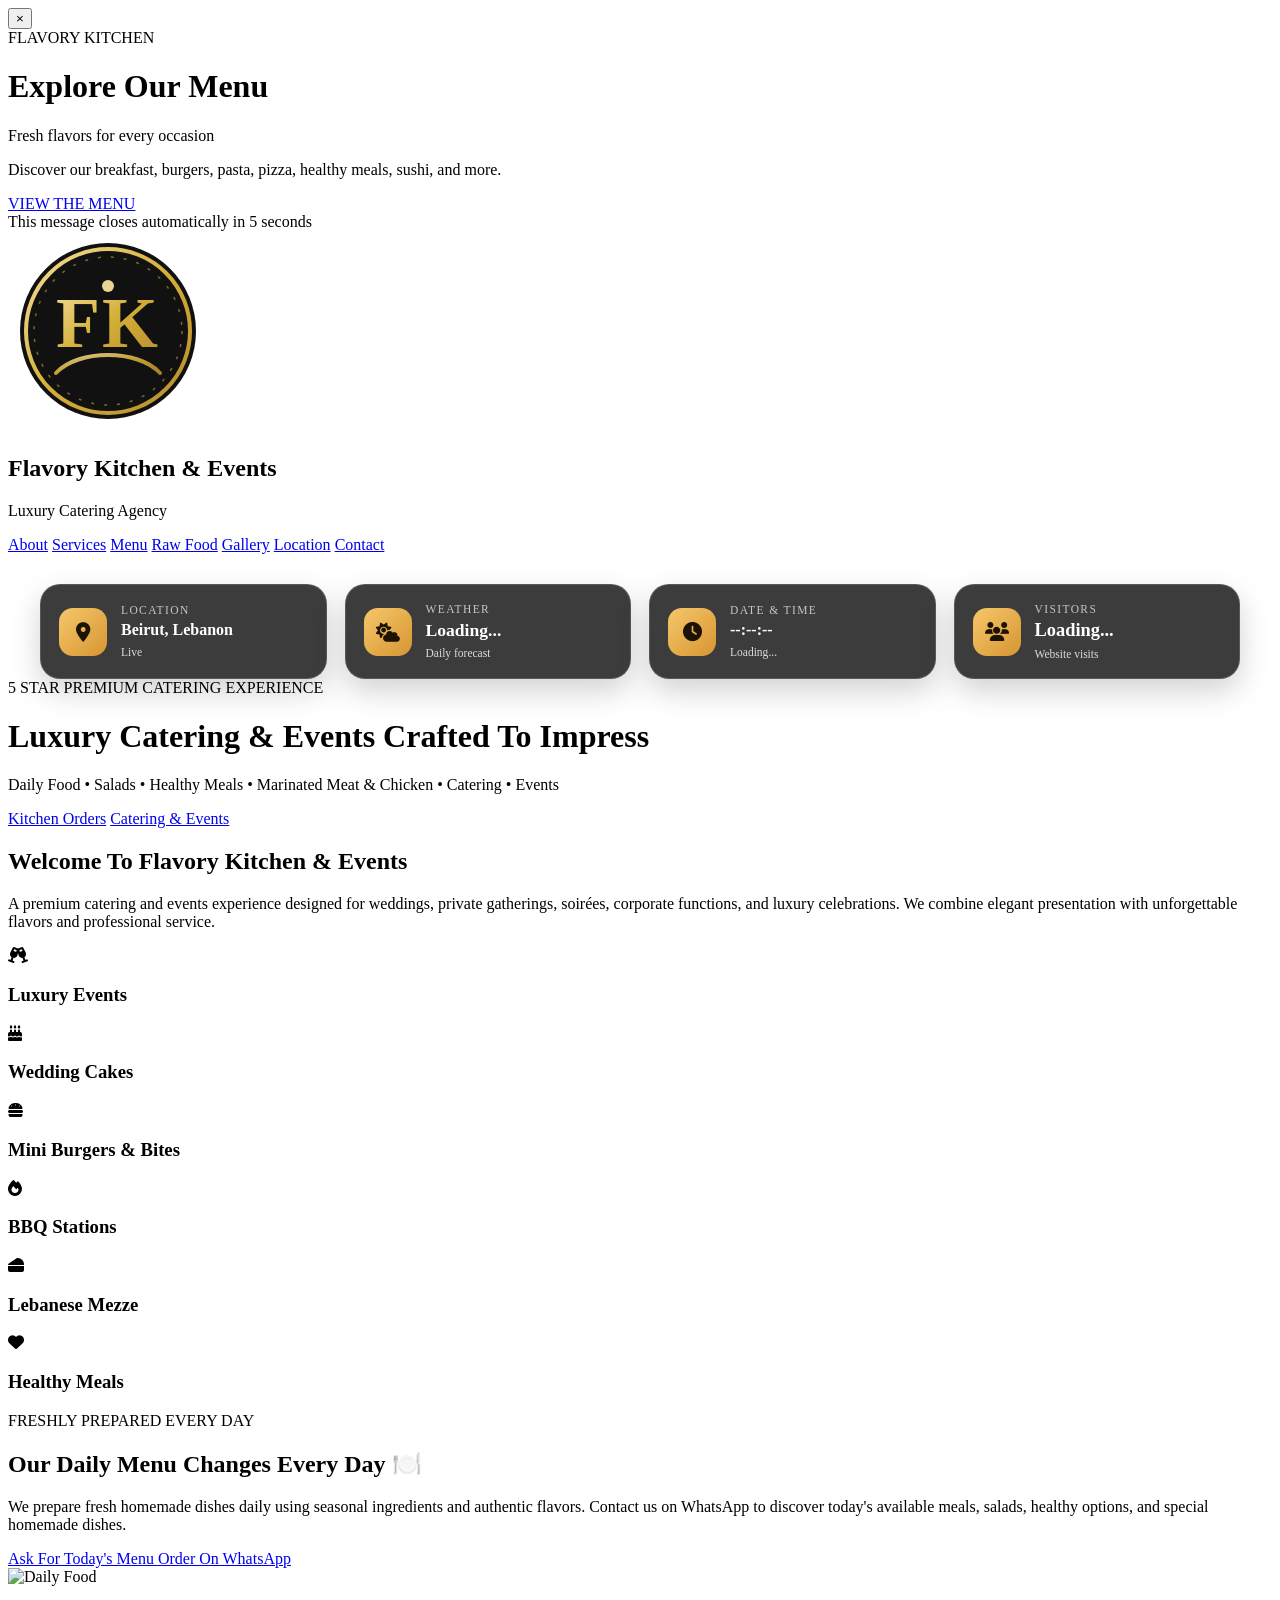
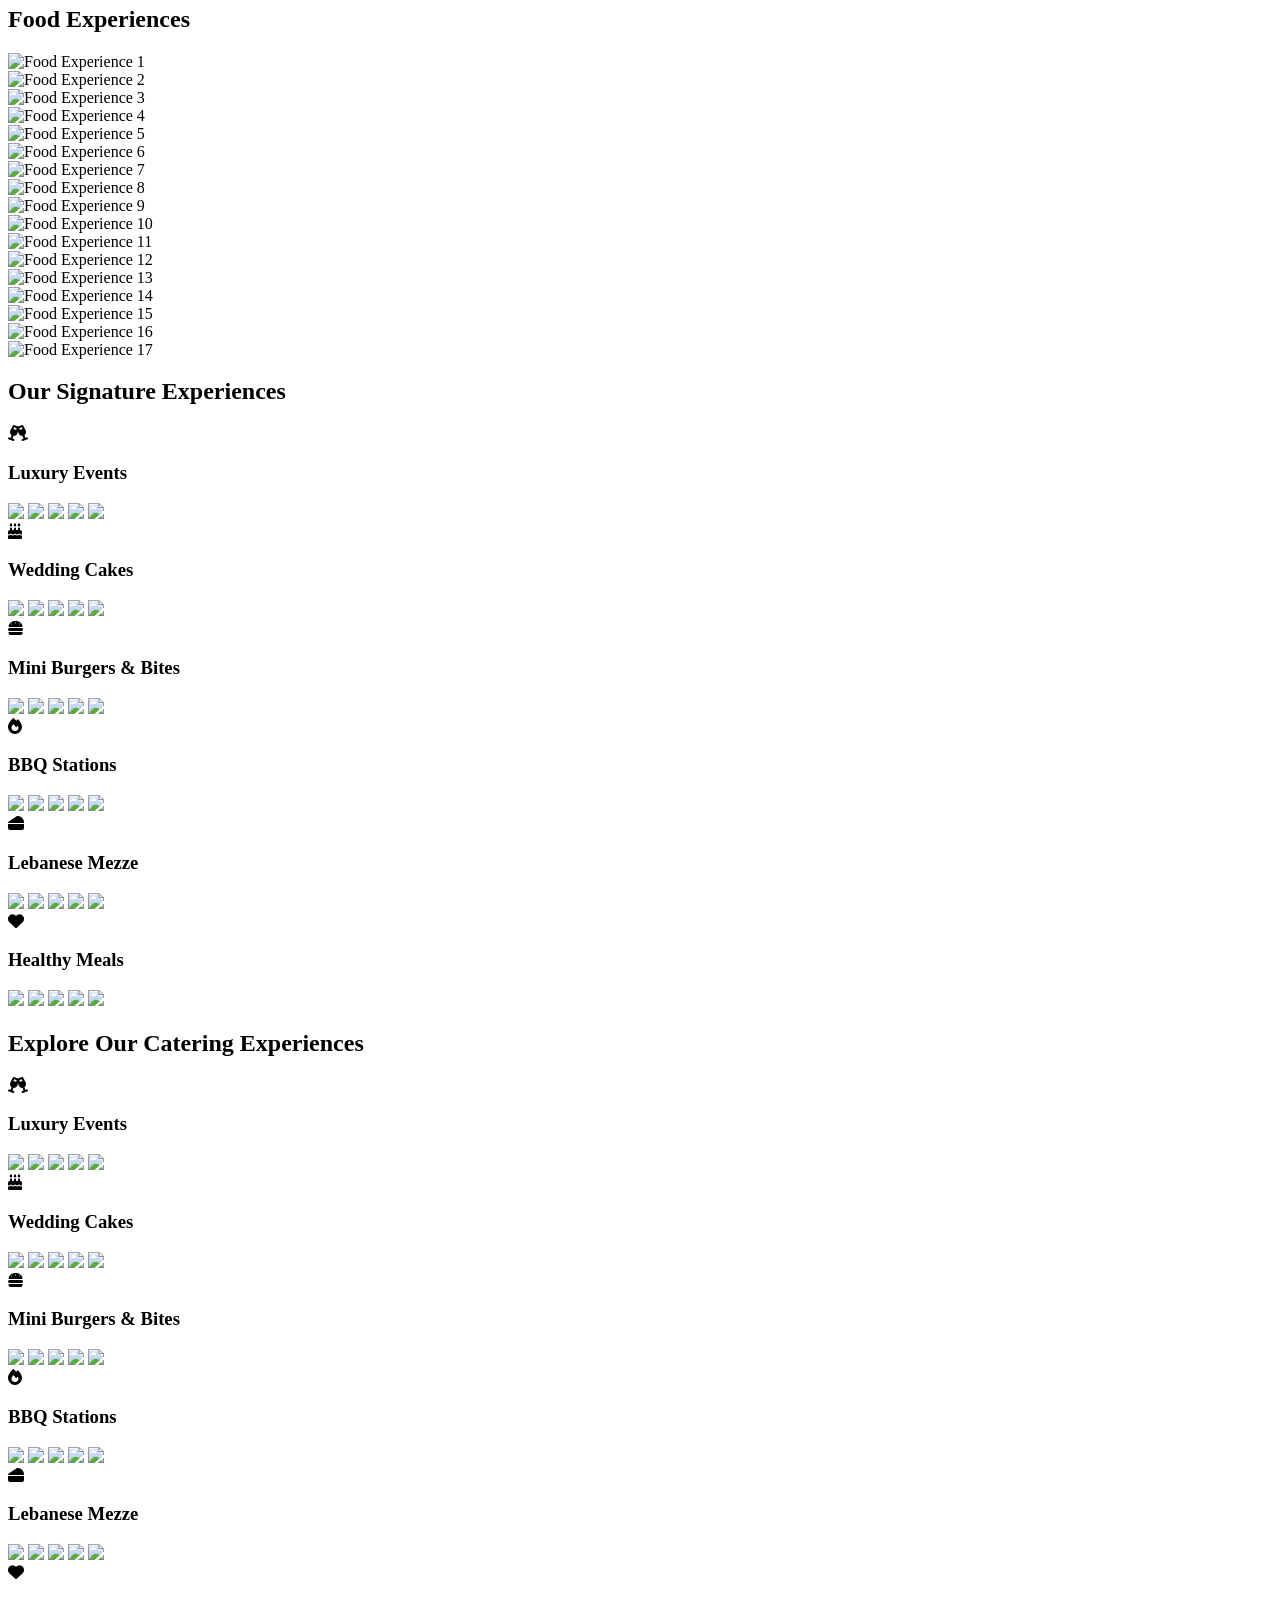
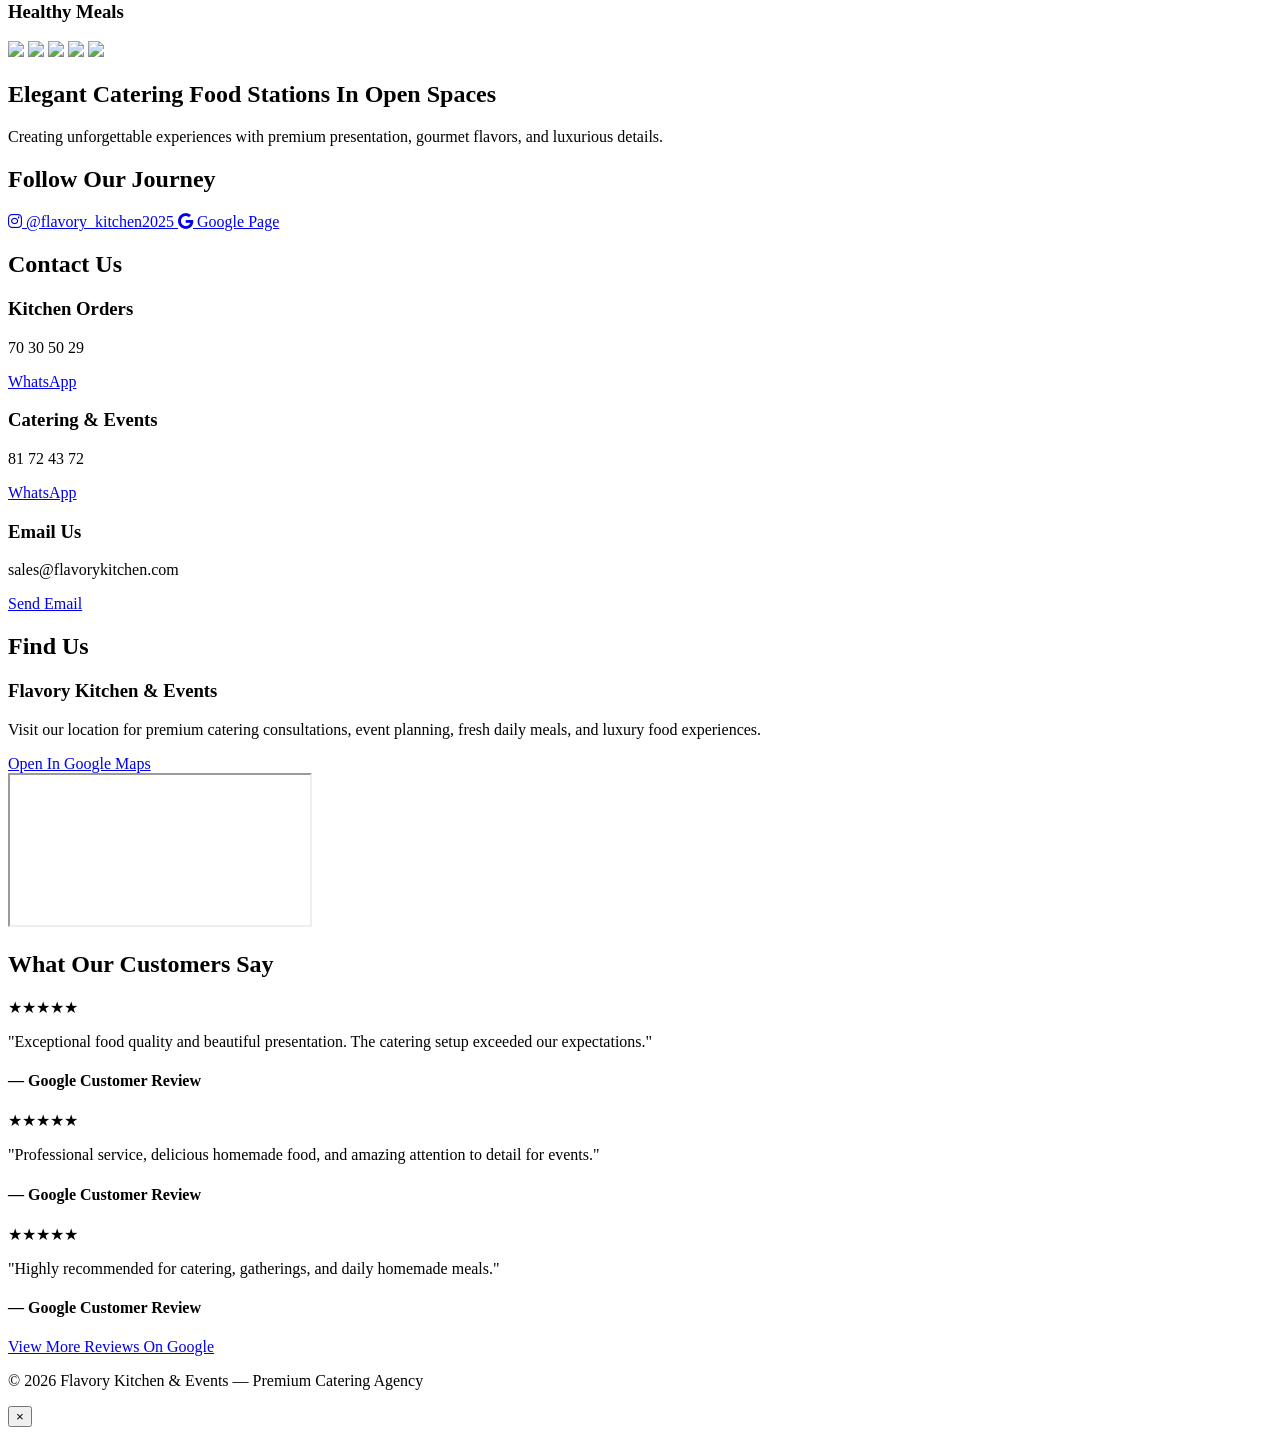
==== index.html @ 1452854e "Update index.html" ====
<!DOCTYPE html>

<html lang="en">
<head>
<meta charset="utf-8"/>
<meta content="width=device-width, initial-scale=1.0" name="viewport"/>
<title>Flavory Kitchen &amp; Events</title>
<link href="https://fonts.googleapis.com" rel="preconnect"/>
<link href="https://fonts.googleapis.com/css2?family=Poppins:wght@300;400;500;600;700&amp;display=swap" rel="stylesheet"/>
<link href="style.css" rel="stylesheet"/>
<link href="https://cdnjs.cloudflare.com/ajax/libs/font-awesome/6.5.1/css/all.min.css" rel="stylesheet"/>
</head>
<body>

<!-- Menu promotion popup -->
<div id="luxuryPopup" class="luxury-popup-overlay">
    <div class="luxury-popup-background"></div>

    <div class="floating-particles">
        <span></span><span></span><span></span><span></span><span></span>
        <span></span><span></span><span></span><span></span><span></span>
    </div>

    <div class="luxury-popup-card">
        <button class="luxury-close-btn" type="button" onclick="closeLuxuryPopup()" aria-label="Close popup">×</button>

        <div class="luxury-popup-content">
            <div class="luxury-badge">FLAVORY KITCHEN</div>

            <h1>Explore Our Menu</h1>

            <p class="luxury-subtitle">
                Fresh flavors for every occasion
            </p>

            <p class="luxury-description">
                Discover our breakfast, burgers, pasta, pizza, healthy meals, sushi, and more.
            </p>

            <a href="menu.html" class="luxury-popup-btn">
                VIEW THE MENU
            </a>

            <div class="popup-timer">
                This message closes automatically in 5 seconds
            </div>
        </div>
    </div>
</div>

<header class="hero">
<nav class="navbar">
<div class="logo-box">
<img alt="logo" src="assets/logo.svg"/>
<div>
<h2>Flavory Kitchen &amp; Events</h2>
<p>Luxury Catering Agency</p>
</div>
</div>
<div class="nav-links">
<a href="#about">About</a>
<a href="#services">Services</a>
<a href="menu.html">Menu</a>
<a href="raw-food.html">Raw Food</a>
<a href="#gallery">Gallery</a>
<a href="#location">Location</a>
<a href="#contact">Contact</a>
</div>
</nav>

<div class="homepage-widget">
    <div class="widget-card location-widget">
        <div class="widget-icon"><i class="fa-solid fa-location-dot"></i></div>
        <div class="widget-body">
            <span class="widget-label">Location</span>
            <strong><a href="https://maps.google.com/?q=Flavory+Kitchen+and+events" target="_blank" rel="noopener" style="color:#fff; text-decoration:none;">Beirut, Lebanon</a></strong>
            <small>Live</small>
        </div>
    </div>

    <div class="widget-card weather-widget">
        <div class="widget-icon"><i class="fa-solid fa-cloud-sun"></i></div>
        <div class="widget-body">
            <span class="widget-label">Weather</span>
            <strong id="weatherTemp">Loading...</strong>
            <small id="weatherMeta">Daily forecast</small>
        </div>
    </div>

    <div class="widget-card clock-widget">
        <div class="widget-icon"><i class="fa-solid fa-clock"></i></div>
        <div class="widget-body">
            <span class="widget-label">Date &amp; Time</span>
            <strong id="liveClock">--:--:--</strong>
            <small id="liveDate">Loading...</small>
        </div>
    </div>

    <div class="widget-card visitor-widget">
        <div class="widget-icon"><i class="fa-solid fa-users"></i></div>
        <div class="widget-body">
            <span class="widget-label">Visitors</span>
            <strong id="visitorCount">Loading...</strong>
            <small>Website visits</small>
        </div>
    </div>
</div>

<div class="hero-content">
<span class="premium-tag">5 STAR PREMIUM CATERING EXPERIENCE</span>
<h1>Luxury Catering &amp; Events Crafted To Impress</h1>
<p>
            Daily Food • Salads • Healthy Meals • Marinated Meat &amp; Chicken • Catering • Events
        </p>
<div class="hero-buttons">
<a class="btn" href="https://wa.me/96170305029" target="_blank">Kitchen Orders</a>
<a class="btn secondary" href="https://wa.me/96181724372" target="_blank">Catering &amp; Events</a>
</div>
</div>
</header>
<section class="banner"></section>
<section class="section about" id="about">
<div class="about-text">
<h2>Welcome To Flavory Kitchen &amp; Events</h2>
<p>
            A premium catering and events experience designed for weddings,
            private gatherings, soirées, corporate functions, and luxury celebrations.
            We combine elegant presentation with unforgettable flavors and professional service.
        </p>
</div>
</section>
<section class="section services" id="services">
<div class="service-card">
<i class="fa-solid fa-champagne-glasses"></i>
<h3>Luxury Events</h3>
</div>
<div class="service-card">
<i class="fa-solid fa-cake-candles"></i>
<h3>Wedding Cakes</h3>
</div>
<div class="service-card">
<i class="fa-solid fa-burger"></i>
<h3>Mini Burgers &amp; Bites</h3>
</div>
<div class="service-card">
<i class="fa-solid fa-fire"></i>
<h3>BBQ Stations</h3>
</div>
<div class="service-card">
<i class="fa-solid fa-cheese"></i>
<div onclick="openGallery('mezze', 'Lebanese Mezze')" style="cursor:pointer;"><h3>Lebanese Mezze</h3></div>
</div>
<div class="service-card">
<i class="fa-solid fa-heart"></i>
<h3>Healthy Meals</h3>
</div>
</section>

<section class="section daily-menu-section" id="daily-menu">
    <div class="daily-menu-container">
        <div class="daily-menu-content">
            <span class="daily-badge">FRESHLY PREPARED EVERY DAY</span>
            <h2>Our Daily Menu Changes Every Day 🍽️</h2>
            <p>
                We prepare fresh homemade dishes daily using seasonal ingredients and authentic flavors.
                Contact us on WhatsApp to discover today's available meals, salads, healthy options,
                and special homemade dishes.
            </p>

            <div class="daily-buttons">
                <a href="https://wa.me/96170305029?text=Hello%20Flavory%20Kitchen%2C%20can%20I%20see%20today%27s%20menu%3F" target="_blank" class="daily-btn primary-btn">
                    Ask For Today's Menu
                </a>

                <a href="https://wa.me/96170305029" target="_blank" class="daily-btn secondary-btn">
                    Order On WhatsApp
                </a>
            </div>
        </div>

        <div class="daily-menu-image">
            <img src="assets/img-9673-1-jpeg" alt="Daily Food"/>
        </div>
    </div>
</section>

<section class="section menu-section" id="menu">
  <div class="menu-intro">
    <span class="menu-badge">FLAVORY KITCHEN MENU</span>
    <h2>Premium Dining Collection</h2>
    <p>Fresh ingredients, bold flavor, and a refined restaurant experience in every category.</p>
  </div>

  <div class="menu-grid">
    <article class="menu-card">
      <h3>Breakfast</h3>
      <p class="menu-note">Breakfast is Served Monday to Saturday between 8:00 to 12:00</p>
      <ul class="menu-list">
        <li><div><strong>Breakfast Combo</strong><span class="menu-subtext">Includes Sandwich of your choice, fresh orange juice, and something sweet</span></div><span class="price">10$</span></li>
        <li><div><strong>Mini Quattro</strong><span class="menu-subtext">4 mini sandwiches of your choice, fresh orange juice, and something sweet</span></div><span class="price">10$</span></li>
        <li><div><strong>Labneh</strong></div><span class="price">2.5$</span></li>
        <li><div><strong>Feta cheese</strong></div><span class="price">3.5$</span></li>
        <li><div><strong>Halloumi</strong></div><span class="price">3.5$</span></li>
        <li><div><strong>Turkey and cheese</strong></div><span class="price">4$</span></li>
        <li><div><strong>Labneh w makdous</strong></div><span class="price">3$</span></li>
        <li><div><strong>Double cream</strong></div><span class="price">3.5$</span></li>
        <li><div><strong>Halloumi and Pesto</strong></div><span class="price">4$</span></li>
        <li><div><strong>Kashkawan</strong></div><span class="price">3.5$</span></li>
        <li><div><strong>Kashkawan and mortadella</strong></div><span class="price">4$</span></li>
        <li><div><strong>Tuna Sandwich</strong></div><span class="price">4$</span></li>
        <li><div><strong>Plain omelette</strong></div><span class="price">3.5$</span></li>
        <li><div><strong>Cheese omelette</strong></div><span class="price">5$</span></li>
        <li><div><strong>Cheese and Turkey omelette</strong></div><span class="price">6.5$</span></li>
        <li><div><strong>Veggies Omelette</strong></div><span class="price">5$</span></li>
        <li><div><strong>Full Wheat Mankoushe</strong><span class="menu-subtext">Made of full wheat flour, quinoa mix, sesame and black sesame, salt and olive oil</span></div><span class="price">—</span></li>
        <li><div><strong>Zaatar</strong></div><span class="price">1$</span></li>
        <li><div><strong>Jebne</strong></div><span class="price">2.25$</span></li>
        <li><div><strong>Cocktail</strong></div><span class="price">2$</span></li>
        <li><div><strong>Keshek</strong></div><span class="price">2$</span></li>
        <li><div><strong>Keshek w Jebne</strong></div><span class="price">2.25$</span></li>
      </ul>
      <p class="menu-footer-line">You can choose your bread: Regular baguette, Full wheat bread, Saj or Kaake</p>
    </article>

    <article class="menu-card">
      <h3>Appetizers</h3>
      <ul class="menu-list">
        <li><div><strong>Fries</strong></div><span class="price">5$</span></li>
        <li><div><strong>Wedges</strong></div><span class="price">5$</span></li>
        <li><div><strong>Curly Fries</strong></div><span class="price">5$</span></li>
        <li><div><strong>Mozzarella sticks</strong><span class="menu-subtext">5 pcs</span></div><span class="price">6$</span></li>
        <li><div><strong>Jalapeños triangles</strong><span class="menu-subtext">5 pcs</span></div><span class="price">6$</span></li>
        <li><div><strong>Cheese balls</strong><span class="menu-subtext">5 pcs</span></div><span class="price">6$</span></li>
        <li><div><strong>Onion Rings</strong></div><span class="price">5$</span></li>
        <li><div><strong>Snack combo</strong><span class="menu-subtext">Includes 2 mozzarella sticks, 2 cheese balls, 2 jalapeños triangles, 4 onion rings, fries and wedges</span></div><span class="price">12$</span></li>
      </ul>
    </article>

    <article class="menu-card">
      <h3>Salads</h3>
      <ul class="menu-list">
        <li><div><strong>Caesar Salad</strong></div><span class="price">6.5$</span></li>
        <li><div><strong>Chicken Caesar Salad</strong></div><span class="price">9$</span></li>
        <li><div><strong>Feta Cheese</strong></div><span class="price">8$</span></li>
        <li><div><strong>Halloumi</strong></div><span class="price">8$</span></li>
        <li><div><strong>Tuna Pasta</strong></div><span class="price">8$</span></li>
      </ul>
    </article>

    <article class="menu-card">
      <h3>Burgers</h3>
      <ul class="menu-list">
        <li><div><strong>Lebanese Burger</strong><span class="menu-subtext">Beef patty, coleslaw, fries and ketchup</span></div><span class="price">5$</span></li>
        <li><div><strong>Flavory Burger</strong><span class="menu-subtext">Beef patty, dressing, lettuce, tomato, pickles, cheddar cheese, mozzarella patty</span></div><span class="price">6$</span></li>
        <li><div><strong>OHHH My Burger</strong><span class="menu-subtext">Double beef patty, dressing, lettuce, tomato, pickles, onion rings, BBQ, mozzarella patty and cheddar cheese</span></div><span class="price">8$</span></li>
        <li><div><strong>Chipotle Chicken Burger</strong><span class="menu-subtext">Deep fried breaded chicken breast, chipotle dressing, lettuce, tomato, pickles, cheddar cheese and mozzarella patty</span></div><span class="price">6$</span></li>
        <li><div><strong>Spicy Chicken Burger</strong><span class="menu-subtext">Deep fried breaded chicken breast, spicy dressing, lettuce, tomato, pickles, cheddar cheese, jalapeños triangles</span></div><span class="price">6$</span></li>
      </ul>
    </article>

    <article class="menu-card">
      <h3>Pasta</h3>
      <ul class="menu-list">
        <li><div><strong>Chicken Alfredo</strong></div><span class="price">10$</span></li>
        <li><div><strong>Chicken Alfredo Gratin</strong></div><span class="price">12$</span></li>
        <li><div><strong>Chicken Pesto</strong></div><span class="price">10$</span></li>
        <li><div><strong>Chicken Pesto Gratin</strong></div><span class="price">12$</span></li>
        <li><div><strong>Chicken Cajun</strong></div><span class="price">10$</span></li>
        <li><div><strong>Chicken Cajun Gratin</strong></div><span class="price">12$</span></li>
        <li><div><strong>Shrimp Rosé</strong></div><span class="price">12$</span></li>
        <li><div><strong>Shrimp Rosé Gratin</strong></div><span class="price">14$</span></li>
        <li><div><strong>Veg Spinach &amp; Tomato</strong></div><span class="price">9$</span></li>
      </ul>
    </article>

    <article class="menu-card">
      <h3>Pizza</h3>
      <p class="menu-note">All pizzas are one size 30CM</p>
      <ul class="menu-list">
        <li><div><strong>Pepperoni</strong></div><span class="price">10$</span></li>
        <li><div><strong>Veg</strong></div><span class="price">10$</span></li>
        <li><div><strong>Margherita</strong></div><span class="price">8$</span></li>
        <li><div><strong>Sojouk</strong></div><span class="price">12$</span></li>
        <li><div><strong>Shrimp</strong></div><span class="price">12$</span></li>
        <li><div><strong>Mexican Chicken</strong></div><span class="price">12$</span></li>
        <li><div><strong>Mexican Beef</strong></div><span class="price">12$</span></li>
        <li><div><strong>Tuna</strong></div><span class="price">10$</span></li>
        <li><div><strong>Tuna &amp; Shrimps</strong></div><span class="price">12$</span></li>
        <li><div><strong>Chicken Alfredo</strong></div><span class="price">12$</span></li>
      </ul>
    </article>

    <article class="menu-card">
      <h3>Grilled</h3>
      <p class="menu-note">All meals from the Grilled category are served with fries and veggies.</p>
      <ul class="menu-list">
        <li><div><strong>Entrecote</strong></div><span class="price">12$</span></li>
        <li><div><strong>Entrecote with truffle gravy</strong></div><span class="price">14$</span></li>
        <li><div><strong>Chicken Steak</strong></div><span class="price">10$</span></li>
        <li><div><strong>Spicy Cheesy Chicken Steak</strong></div><span class="price">12$</span></li>
        <li><div><strong>Shrimps</strong><span class="menu-subtext">12 pcs</span></div><span class="price">12$</span></li>
        <li><div><strong>Taouk</strong><span class="menu-subtext">3 skewers</span></div><span class="price">11$</span></li>
      </ul>
    </article>

    <article class="menu-card">
      <h3>Fried</h3>
      <p class="menu-note">Meals under this category are served with corresponding sauce and components.</p>
      <ul class="menu-list">
        <li><div><strong>Escalope</strong></div><span class="price">10$</span></li>
        <li><div><strong>Cheese escalope</strong></div><span class="price">12$</span></li>
        <li><div><strong>Cordon Bleu</strong></div><span class="price">12$</span></li>
        <li><div><strong>Scallopini</strong></div><span class="price">10$</span></li>
        <li><div><strong>Spinach Stuffed Chicken &amp; Pasta</strong></div><span class="price">11$</span></li>
        <li><div><strong>Fish and Chips</strong></div><span class="price">10$</span></li>
        <li><div><strong>Shrimp and Chips</strong></div><span class="price">12$</span></li>
      </ul>
    </article>

    <article class="menu-card">
      <h3>Healthy Meals</h3>
      <ul class="menu-list">
        <li><div><strong>Grilled Herb Chicken &amp; Rice</strong><span class="menu-subtext">Chicken breast 180g • White rice 150g • Broccoli 80g • Carrots 80g • Olive oil 5g</span></div><span class="price">597 Kcal • 10$</span></li>
        <li><div><strong>Garlic Chicken &amp; Potatoes</strong><span class="menu-subtext">Chicken breast 180g • Potatoes 220g • Zucchini 100g • Cherry tomatoes 80g • Olive oil 5g</span></div><span class="price">563 Kcal • 10$</span></li>
        <li><div><strong>Lean Beef &amp; Rice</strong><span class="menu-subtext">Lean beef 170g • White rice 150g • Broccoli 100g • Carrots 80g • Olive oil 5g</span></div><span class="price">560 Kcal • 11$</span></li>
        <li><div><strong>Garlic Beef &amp; Potatoes</strong><span class="menu-subtext">Lean beef 170g • Potatoes 220g • Cauliflower 100g • Zucchini 100g • Olive oil 5g</span></div><span class="price">555 Kcal • 11$</span></li>
        <li><div><strong>Lemon Garlic Shrimp &amp; Rice</strong><span class="menu-subtext">Shrimp 200g • White rice 150g • Broccoli 100g • Carrots 80g • Olive oil 5g</span></div><span class="price">522 Kcal • 12$</span></li>
        <li><div><strong>Cajun Shrimp &amp; Potatoes</strong><span class="menu-subtext">Shrimp 200g • Potatoes 220g • Zucchini 100g • Cherry tomatoes 80g • Olive oil 5g</span></div><span class="price">529 Kcal • 12$</span></li>
        <li><div><strong>White Fish Fillet &amp; Rice</strong><span class="menu-subtext">White fish 220g • White rice 150g • Cauliflower 100g • Broccoli 100g • Olive oil 8g</span></div><span class="price">530 Kcal • 10$</span></li>
        <li><div><strong>Grilled Salmon &amp; Potatoes</strong><span class="menu-subtext">Salmon 170g • Potatoes 180g • Broccoli 100g • Cherry tomatoes 80g</span></div><span class="price">575 Kcal • 10$</span></li>
      </ul>
    </article>

    <article class="menu-card">
      <h3>Healthy Burgers</h3>
      <ul class="menu-list">
        <li><div><strong>Lean Beef Cheeseburger</strong></div><span class="price">560 Kcal • 10$</span></li>
        <li><div><strong>Grilled Chicken Burger</strong></div><span class="price">495 Kcal • 10$</span></li>
        <li><div><strong>Turkey Avocado Burger</strong></div><span class="price">590 Kcal • 10$</span></li>
        <li><div><strong>Double Protein Burger Bowl</strong></div><span class="price">470 Kcal • 12$</span></li>
      </ul>
    </article>

    <article class="menu-card">
      <h3>Catering</h3>
      <ul class="menu-list">
        <li><div><strong>Lebanese Buffet</strong></div><span class="price">Starting 12$/person</span></li>
        <li><div><strong>Seafood Buffet</strong></div><span class="price">Starting 15$/person</span></li>
        <li><div><strong>European Style Buffet</strong></div><span class="price">Starting 13$/person</span></li>
        <li><div><strong>Finger Food Buffet</strong></div><span class="price">Starting 10$/person</span></li>
        <li><div><strong>Fastfood Buffet</strong></div><span class="price">Starting 10$/person</span></li>
        <li><div><strong>Sushi Buffet</strong></div><span class="price">Starting 12$/person</span></li>
        <li><div><strong>International Buffet</strong></div><span class="price">Starting 15$/person</span></li>
        <li><div><strong>Christmas Buffet</strong></div><span class="price">Starting 14$/person</span></li>
        <li><div><strong>New Year Buffet</strong></div><span class="price">Starting 15$/person</span></li>
      </ul>
      <p class="menu-footer-line">You can contact us for more details.</p>
    </article>

    <article class="menu-card">
      <h3>Sushi</h3>
      <ul class="menu-list">
        <li><div><strong>Crabby Set</strong><span class="menu-subtext">20 pieces mixed crab</span></div><span class="price">13$</span></li>
        <li><div><strong>Mix Set</strong><span class="menu-subtext">20 pieces mixed crab, salmon, and shrimps</span></div><span class="price">16$</span></li>
        <li><div><strong>Salmon and Shrimps Set</strong><span class="menu-subtext">20 pieces mixed salmon and shrimps</span></div><span class="price">16$</span></li>
      </ul>
      <p class="menu-footer-line">Note: We serve sushi every Wednesday and Friday. You need to pre-order. Contact us on WhatsApp to pre-order.</p>
    </article>
  </div>
</section>

<section class="section" id="gallery">
<h2 class="section-title">Food Experiences</h2>
<div class="gallery">
<div class="gallery-card"><img alt="Food Experience 1" src="assets/img-9673-1-jpeg"/></div>
<div class="gallery-card"><img alt="Food Experience 2" src="assets/img-9674-1-jpeg"/></div>
<div class="gallery-card"><img alt="Food Experience 3" src="assets/img-9675-1-jpeg"/></div>
<div class="gallery-card"><img alt="Food Experience 4" src="assets/img-9676-1-jpeg"/></div>
<div class="gallery-card"><img alt="Food Experience 5" src="assets/img-9677-1-jpeg"/></div>
<div class="gallery-card"><img alt="Food Experience 6" src="assets/img-9678-1-jpeg"/></div>
<div class="gallery-card"><img alt="Food Experience 7" src="assets/img-9679-1-jpeg"/></div>
<div class="gallery-card"><img alt="Food Experience 8" src="assets/img-9680-1-jpeg"/></div>
<div class="gallery-card"><img alt="Food Experience 9" src="assets/img-9681-1-jpeg"/></div>
<div class="gallery-card"><img alt="Food Experience 10" src="assets/img-9682-1-jpeg"/></div>
<div class="gallery-card"><img alt="Food Experience 11" src="assets/img-9683-1-jpeg"/></div>
<div class="gallery-card"><img alt="Food Experience 12" src="assets/img-9684-1-jpeg"/></div>
<div class="gallery-card"><img alt="Food Experience 13" src="assets/img-9685-1-jpeg"/></div>
<div class="gallery-card"><img alt="Food Experience 14" src="assets/img-9686-1-jpeg"/></div>
<div class="gallery-card"><img alt="Food Experience 15" src="assets/img-9687-1-jpeg"/></div>
<div class="gallery-card"><img alt="Food Experience 16" src="assets/img-9688-1-jpeg"/></div>
<div class="gallery-card"><img alt="Food Experience 17" src="assets/img-9689-1-jpeg"/></div>
</div>
</section>

<section class="section service-gallery-section">
  <h2 class="section-title">Our Signature Experiences</h2>

  <div class="service-gallery-grid">

    <div class="service-gallery-card">
      <div class="service-gallery-header">
        <i class="fa-solid fa-champagne-glasses"></i>
        <h3>Luxury Events</h3>
      </div>
      <div class="service-slider">
        <img src="https://images.unsplash.com/photo-1519167758481-83f550bb49b3?q=80&w=1200&auto=format&fit=crop"/>
        <img src="https://images.unsplash.com/photo-1464366400600-7168b8af9bc3?q=80&w=1200&auto=format&fit=crop"/>
        <img src="https://images.unsplash.com/photo-1527529482837-4698179dc6ce?q=80&w=1200&auto=format&fit=crop"/>
        <img src="https://images.unsplash.com/photo-1505236858219-8359eb29e329?q=80&w=1200&auto=format&fit=crop"/>
        <img src="https://images.unsplash.com/photo-1478145046317-39f10e56b5e9?q=80&w=1200&auto=format&fit=crop"/>
      </div>
    </div>

    <div class="service-gallery-card">
      <div class="service-gallery-header">
        <i class="fa-solid fa-cake-candles"></i>
        <h3>Wedding Cakes</h3>
      </div>
      <div class="service-slider">
        <img src="https://images.unsplash.com/photo-1535254973040-607b474cb50d?q=80&w=1200&auto=format&fit=crop"/>
        <img src="https://images.unsplash.com/photo-1464349095431-e9a21285b5f3?q=80&w=1200&auto=format&fit=crop"/>
        <img src="https://images.unsplash.com/photo-1621303837174-89787a7d4729?q=80&w=1200&auto=format&fit=crop"/>
        <img src="https://images.unsplash.com/photo-1578985545062-69928b1d9587?q=80&w=1200&auto=format&fit=crop"/>
        <img src="https://images.unsplash.com/photo-1563729784474-d77dbb933a9e?q=80&w=1200&auto=format&fit=crop"/>
      </div>
    </div>

    <div class="service-gallery-card">
      <div class="service-gallery-header">
        <i class="fa-solid fa-burger"></i>
        <h3>Mini Burgers &amp; Bites</h3>
      </div>
      <div class="service-slider">
        <img src="https://images.unsplash.com/photo-1568901346375-23c9450c58cd?q=80&w=1200&auto=format&fit=crop"/>
        <img src="https://images.unsplash.com/photo-1550547660-d9450f859349?q=80&w=1200&auto=format&fit=crop"/>
        <img src="https://images.unsplash.com/photo-1550317138-10000687a72b?q=80&w=1200&auto=format&fit=crop"/>
        <img src="https://images.unsplash.com/photo-1525059696034-4967a8e1dca2?q=80&w=1200&auto=format&fit=crop"/>
        <img src="https://images.unsplash.com/photo-1572802419224-296b0aeee0d9?q=80&w=1200&auto=format&fit=crop"/>
      </div>
    </div>

    <div class="service-gallery-card">
      <div class="service-gallery-header">
        <i class="fa-solid fa-fire"></i>
        <h3>BBQ Stations</h3>
      </div>
      <div class="service-slider">
        <img src="https://images.unsplash.com/photo-1529193591184-b1d58069ecdd?q=80&w=1200&auto=format&fit=crop"/>
        <img src="https://images.unsplash.com/photo-1558030006-450675393462?q=80&w=1200&auto=format&fit=crop"/>
        <img src="https://images.unsplash.com/photo-1529692236671-f1de50a1c2ee?q=80&w=1200&auto=format&fit=crop"/>
        <img src="https://images.unsplash.com/photo-1544025162-d76694265947?q=80&w=1200&auto=format&fit=crop"/>
        <img src="https://images.unsplash.com/photo-1528605248644-14dd04022da1?q=80&w=1200&auto=format&fit=crop"/>
      </div>
    </div>

    <div class="service-gallery-card">
      <div class="service-gallery-header">
        <i class="fa-solid fa-cheese"></i>
        <div onclick="openGallery('mezze', 'Lebanese Mezze')" style="cursor:pointer;"><h3>Lebanese Mezze</h3></div>
      </div>
      <div class="service-slider">
        <img src="https://images.unsplash.com/photo-1541518763669-27fef9df7f9e?q=80&w=1200&auto=format&fit=crop"/>
        <img src="https://images.unsplash.com/photo-1544025162-d76694265947?q=80&w=1200&auto=format&fit=crop"/>
        <img src="https://images.unsplash.com/photo-1504674900247-0877df9cc836?q=80&w=1200&auto=format&fit=crop"/>
        <img src="https://images.unsplash.com/photo-1490645935967-10de6ba17061?q=80&w=1200&auto=format&fit=crop"/>
        <img src="https://images.unsplash.com/photo-1515003197210-e0cd71810b5f?q=80&w=1200&auto=format&fit=crop"/>
      </div>
    </div>

    <div class="service-gallery-card">
      <div class="service-gallery-header">
        <i class="fa-solid fa-heart"></i>
        <h3>Healthy Meals</h3>
      </div>
      <div class="service-slider">
        <img src="https://images.unsplash.com/photo-1490645935967-10de6ba17061?q=80&w=1200&auto=format&fit=crop"/>
        <img src="https://images.unsplash.com/photo-1512621776951-a57141f2eefd?q=80&w=1200&auto=format&fit=crop"/>
        <img src="https://images.unsplash.com/photo-1547592180-85f173990554?q=80&w=1200&auto=format&fit=crop"/>
        <img src="https://images.unsplash.com/photo-1482049016688-2d3e1b311543?q=80&w=1200&auto=format&fit=crop"/>
        <img src="https://images.unsplash.com/photo-1498837167922-ddd27525d352?q=80&w=1200&auto=format&fit=crop"/>
      </div>
    </div>

  </div>
</section>

<section class="section luxury-gallery-section">
<h2 class="section-title">Explore Our Catering Experiences</h2>

<div class="luxury-gallery-grid">

<div class="luxury-gallery-card">
<div class="gallery-top">
<i class="fa-solid fa-champagne-glasses"></i>
<h3>Luxury Events</h3>
</div>
<div class="gallery-slider">
<img src="https://images.unsplash.com/photo-1519167758481-83f550bb49b3?q=80&w=1400&auto=format&fit=crop"/>
<img src="https://images.unsplash.com/photo-1464366400600-7168b8af9bc3?q=80&w=1400&auto=format&fit=crop"/>
<img src="https://images.unsplash.com/photo-1527529482837-4698179dc6ce?q=80&w=1400&auto=format&fit=crop"/>
<img src="https://images.unsplash.com/photo-1505236858219-8359eb29e329?q=80&w=1400&auto=format&fit=crop"/>
<img src="https://images.unsplash.com/photo-1478145046317-39f10e56b5e9?q=80&w=1400&auto=format&fit=crop"/>
</div>
</div>

<div class="luxury-gallery-card">
<div class="gallery-top">
<i class="fa-solid fa-cake-candles"></i>
<h3>Wedding Cakes</h3>
</div>
<div class="gallery-slider">
<img src="https://images.unsplash.com/photo-1535254973040-607b474cb50d?q=80&w=1400&auto=format&fit=crop"/>
<img src="https://images.unsplash.com/photo-1464349095431-e9a21285b5f3?q=80&w=1400&auto=format&fit=crop"/>
<img src="https://images.unsplash.com/photo-1621303837174-89787a7d4729?q=80&w=1400&auto=format&fit=crop"/>
<img src="https://images.unsplash.com/photo-1578985545062-69928b1d9587?q=80&w=1400&auto=format&fit=crop"/>
<img src="https://images.unsplash.com/photo-1563729784474-d77dbb933a9e?q=80&w=1400&auto=format&fit=crop"/>
</div>
</div>

<div class="luxury-gallery-card">
<div class="gallery-top">
<i class="fa-solid fa-burger"></i>
<h3>Mini Burgers &amp; Bites</h3>
</div>
<div class="gallery-slider">
<img src="https://images.unsplash.com/photo-1568901346375-23c9450c58cd?q=80&w=1400&auto=format&fit=crop"/>
<img src="https://images.unsplash.com/photo-1550547660-d9450f859349?q=80&w=1400&auto=format&fit=crop"/>
<img src="https://images.unsplash.com/photo-1550317138-10000687a72b?q=80&w=1400&auto=format&fit=crop"/>
<img src="https://images.unsplash.com/photo-1525059696034-4967a8e1dca2?q=80&w=1400&auto=format&fit=crop"/>
<img src="https://images.unsplash.com/photo-1572802419224-296b0aeee0d9?q=80&w=1400&auto=format&fit=crop"/>
</div>
</div>

<div class="luxury-gallery-card">
<div class="gallery-top">
<i class="fa-solid fa-fire"></i>
<h3>BBQ Stations</h3>
</div>
<div class="gallery-slider">
<img src="https://images.unsplash.com/photo-1529193591184-b1d58069ecdd?q=80&w=1400&auto=format&fit=crop"/>
<img src="https://images.unsplash.com/photo-1558030006-450675393462?q=80&w=1400&auto=format&fit=crop"/>
<img src="https://images.unsplash.com/photo-1529692236671-f1de50a1c2ee?q=80&w=1400&auto=format&fit=crop"/>
<img src="https://images.unsplash.com/photo-1528605248644-14dd04022da1?q=80&w=1400&auto=format&fit=crop"/>
<img src="https://images.unsplash.com/photo-1504674900247-0877df9cc836?q=80&w=1400&auto=format&fit=crop"/>
</div>
</div>

<div class="luxury-gallery-card">
<div class="gallery-top">
<i class="fa-solid fa-cheese"></i>
<div onclick="openGallery('mezze', 'Lebanese Mezze')" style="cursor:pointer;"><h3>Lebanese Mezze</h3></div>
</div>
<div class="gallery-slider">
<img src="https://images.unsplash.com/photo-1541518763669-27fef9df7f9e?q=80&w=1400&auto=format&fit=crop"/>
<img src="https://images.unsplash.com/photo-1544025162-d76694265947?q=80&w=1400&auto=format&fit=crop"/>
<img src="https://images.unsplash.com/photo-1515003197210-e0cd71810b5f?q=80&w=1400&auto=format&fit=crop"/>
<img src="https://images.unsplash.com/photo-1504674900247-0877df9cc836?q=80&w=1400&auto=format&fit=crop"/>
<img src="https://images.unsplash.com/photo-1490645935967-10de6ba17061?q=80&w=1400&auto=format&fit=crop"/>
</div>
</div>

<div class="luxury-gallery-card">
<div class="gallery-top">
<i class="fa-solid fa-heart"></i>
<h3>Healthy Meals</h3>
</div>
<div class="gallery-slider">
<img src="https://images.unsplash.com/photo-1512621776951-a57141f2eefd?q=80&w=1400&auto=format&fit=crop"/>
<img src="https://images.unsplash.com/photo-1547592180-85f173990554?q=80&w=1400&auto=format&fit=crop"/>
<img src="https://images.unsplash.com/photo-1482049016688-2d3e1b311543?q=80&w=1400&auto=format&fit=crop"/>
<img src="https://images.unsplash.com/photo-1498837167922-ddd27525d352?q=80&w=1400&auto=format&fit=crop"/>
<img src="https://images.unsplash.com/photo-1490645935967-10de6ba17061?q=80&w=1400&auto=format&fit=crop"/>
</div>
</div>

</div>
</section>

<section class="premium-section">

<div class="premium-overlay">
<h2>Elegant Catering Food Stations In Open Spaces</h2>
<p>
            Creating unforgettable experiences with premium presentation,
            gourmet flavors, and luxurious details.
        </p>
</div>
</section>
<section class="social-section">
<h2>Follow Our Journey</h2>
<div class="social-links">
<a href="https://instagram.com/flavory_kitchen2025" target="_blank">
<i class="fa-brands fa-instagram"></i> @flavory_kitchen2025
        </a>
<a href="https://share.google/K2i4avVlyNaHnxMrl" target="_blank">
<i class="fa-brands fa-google"></i> Google Page
        </a>
</div>
</section>
<section class="section contact" id="contact">
<h2 class="section-title">Contact Us</h2>
<div class="contact-boxes">
<div class="contact-card">
<h3>Kitchen Orders</h3>
<p>70 30 50 29</p>
<a href="https://wa.me/96170305029" target="_blank">WhatsApp</a>
</div>
<div class="contact-card">
<h3>Catering &amp; Events</h3>
<p>81 72 43 72</p>
<a href="https://wa.me/96181724372" target="_blank">WhatsApp</a>
</div>
<div class="contact-card"><h3>Email Us</h3><p>sales@flavorykitchen.com</p><a href="mailto:sales@flavorykitchen.com">Send Email</a></div></div>
</section>

<section class="section location-section" id="location">
  <h2 class="section-title">Find Us</h2>

  <div class="location-wrapper">

    <div class="location-info">
      <h3>Flavory Kitchen &amp; Events</h3>
      <p>
        Visit our location for premium catering consultations,
        event planning, fresh daily meals, and luxury food experiences.
      </p>

      <a
        href="https://maps.google.com/?q=Flavory+Kitchen+and+events"
        target="_blank"
        class="location-btn">
        Open In Google Maps
      </a>
    </div>

    <div class="map-container">
      <iframe
        src="https://www.google.com/maps/embed?pb=!1m18!1m12!1m3!1d3314.180436299658!2d35.51139159999999!3d33.8334571!2m3!1f0!2f0!3f0!3m2!1i1024!2i768!4f13.1!3m3!1m2!1s0x151f199e61f817db%3A0x8c7d5d89d199d1b1f4f1a9d6f6803788!2sFlavory%20Kitchen%20%26%20Events!5e0!3m2!1sen!2slb!4v1717590000000!5m2!1sen!2slb"
        allowfullscreen=""
        loading="lazy"
        referrerpolicy="no-referrer-when-downgrade">
      </iframe>
    </div>

  </div>
</section>

<section class="section reviews-section" id="reviews">
    <h2 class="section-title">What Our Customers Say</h2>

    <div class="reviews-grid">
        <div class="review-card">
            <div class="stars">★★★★★</div>
            <p>
                "Exceptional food quality and beautiful presentation.
                The catering setup exceeded our expectations."
            </p>
            <h4>— Google Customer Review</h4>
        </div>

        <div class="review-card">
            <div class="stars">★★★★★</div>
            <p>
                "Professional service, delicious homemade food,
                and amazing attention to detail for events."
            </p>
            <h4>— Google Customer Review</h4>
        </div>

        <div class="review-card">
            <div class="stars">★★★★★</div>
            <p>
                "Highly recommended for catering, gatherings,
                and daily homemade meals."
            </p>
            <h4>— Google Customer Review</h4>
        </div>
    </div>

    <div class="reviews-button-wrapper">
        <a href="https://www.google.com/search?q=flavory+kitchen+and+events#mpd=~11184901049656939288/customers/reviews"
            target="_blank"
            class="google-review-btn">
            View More Reviews On Google
        </a>
    </div>
</section>

<footer>
<p>© 2026 Flavory Kitchen &amp; Events — Premium Catering Agency</p>
</footer>

<script>
function closeLuxuryPopup() {
    const popup = document.getElementById("luxuryPopup");
    if (!popup) return;
    popup.style.opacity = "0";
    popup.style.visibility = "hidden";

    setTimeout(() => {
        popup.style.display = "none";
    }, 600);
}

window.addEventListener("load", () => {
    setTimeout(() => {
        closeLuxuryPopup();
    }, 5000);
});
</script>

<!-- Luxury Gallery Modal -->
<div id="galleryModal" class="gallery-modal">
    <button class="gallery-close" onclick="closeGallery()">×</button>

    <div class="gallery-overlay"></div>

    <div class="gallery-content">
        <h2 id="galleryTitle"></h2>

        <div class="gallery-grid" id="galleryGrid"></div>
    </div>
</div>

<script>
const galleries = {
    mezze: [
        "https://images.unsplash.com/photo-1541518763669-27fef04b14ea",
        "https://images.unsplash.com/photo-1529042410759-befb1204b468",
        "https://images.unsplash.com/photo-1544025162-d76694265947",
        "https://images.unsplash.com/photo-1555939594-58d7cb561ad1",
        "https://images.unsplash.com/photo-1504674900247-0877df9cc836",
        "https://images.unsplash.com/photo-1515003197210-e0cd71810b5f"
    ],
    sushi: [
        "https://images.unsplash.com/photo-1579871494447-9811cf80d66c",
        "https://images.unsplash.com/photo-1553621042-f6e147245754",
        "https://images.unsplash.com/photo-1617196034796-73dfa7b1fd56",
        "https://images.unsplash.com/photo-1582450871972-ab5ca7a047f7",
        "https://images.unsplash.com/photo-1607301405390-d831c242f59b",
        "https://images.unsplash.com/photo-1611143669185-af224c5e3252"
    ],
    desserts: [
        "https://images.unsplash.com/photo-1551024601-bec78aea704b",
        "https://images.unsplash.com/photo-1488477181946-6428a0291777",
        "https://images.unsplash.com/photo-1464306076886-da185f6a9d05",
        "https://images.unsplash.com/photo-1509440159596-0249088772ff",
        "https://images.unsplash.com/photo-1563729784474-d77dbb933a9e",
        "https://images.unsplash.com/photo-1578985545062-69928b1d9587"
    ]
};

function openGallery(type, title){
    const modal = document.getElementById('galleryModal');
    const grid = document.getElementById('galleryGrid');
    const galleryTitle = document.getElementById('galleryTitle');

    galleryTitle.innerText = title;
    grid.innerHTML = '';

    galleries[type].forEach(img => {
        const item = document.createElement('div');
        item.className = 'gallery-item';

        item.innerHTML = `<img src="${img}?auto=format&fit=crop&w=1200&q=80">`;

        grid.appendChild(item);
    });

    modal.classList.add('active');
}

function closeGallery(){
    document.getElementById('galleryModal').classList.remove('active');
}

const weatherLocation = {
    latitude: 33.8334571,
    longitude: 35.5113916
};

function weatherCodeToLabel(code) {
    const map = {
        0: 'Clear sky',
        1: 'Mostly clear',
        2: 'Partly cloudy',
        3: 'Cloudy',
        45: 'Foggy',
        48: 'Foggy',
        51: 'Light drizzle',
        53: 'Drizzle',
        55: 'Heavy drizzle',
        56: 'Freezing drizzle',
        57: 'Freezing drizzle',
        61: 'Light rain',
        63: 'Rain',
        65: 'Heavy rain',
        66: 'Freezing rain',
        67: 'Freezing rain',
        71: 'Light snow',
        73: 'Snow',
        75: 'Heavy snow',
        77: 'Snow grains',
        80: 'Rain showers',
        81: 'Heavy showers',
        82: 'Violent showers',
        85: 'Snow showers',
        86: 'Heavy snow showers',
        95: 'Thunderstorm',
        96: 'Thunderstorm',
        99: 'Thunderstorm'
    };
    return map[code] || 'Weather';
}

async function loadWeather() {
    const weatherUrl = `https://api.open-meteo.com/v1/forecast?latitude=${weatherLocation.latitude}&longitude=${weatherLocation.longitude}&current=temperature_2m,weather_code&daily=temperature_2m_max,temperature_2m_min,weather_code&timezone=auto&forecast_days=1`;

    try {
        const response = await fetch(weatherUrl);
        if (!response.ok) throw new Error('Weather request failed');
        const data = await response.json();
        const current = data.current ?? {};
        const daily = data.daily ?? {};
        const temp = current.temperature_2m ?? daily.temperature_2m_max?.[0] ?? '--';
        const code = current.weather_code ?? daily.weather_code?.[0] ?? 0;
        const label = weatherCodeToLabel(code);
        const maxTemp = Array.isArray(daily.temperature_2m_max) ? daily.temperature_2m_max[0] : null;
        const minTemp = Array.isArray(daily.temperature_2m_min) ? daily.temperature_2m_min[0] : null;

        const tempText = typeof temp === 'number' ? `${Math.round(temp)}°C` : 'N/A';
        const metaText = maxTemp !== null && minTemp !== null ? `${label} • ${Math.round(maxTemp)}° / ${Math.round(minTemp)}°` : label;
        document.getElementById('weatherTemp').textContent = tempText;
        document.getElementById('weatherMeta').textContent = metaText;
    } catch (error) {
        document.getElementById('weatherTemp').textContent = 'N/A';
        document.getElementById('weatherMeta').textContent = 'Unavailable';
    }
}

function updateClock() {
    const now = new Date();

    document.getElementById('liveClock').textContent =
        new Intl.DateTimeFormat('en-GB', {
            timeZone: 'Asia/Beirut',
            hour: '2-digit',
            minute: '2-digit',
            second: '2-digit',
            hour12: false
        }).format(now);

    document.getElementById('liveDate').textContent =
        new Intl.DateTimeFormat('en-GB', {
            timeZone: 'Asia/Beirut',
            day: '2-digit',
            month: 'short',
            year: 'numeric'
        }).format(now);
}
    document.getElementById('liveDate').textContent =
        new Intl.DateTimeFormat('en-GB', {
            timeZone: 'Asia/Beirut',
            day: '2-digit',
            month: 'short',
            year: 'numeric'
        }).format(now);
}
}

async function loadVisitorCount() {
    try {
        const response = await fetch('https://api.countapi.xyz/hit/flavory-kitchen-official-website/visits');
        if (!response.ok) throw new Error('Counter request failed');
        const data = await response.json();
        const count = Number(data.value || 0);
        document.getElementById('visitorCount').textContent = count.toLocaleString();
    } catch (error) {
        document.getElementById('visitorCount').textContent = '1';
    }
}

updateClock();
setInterval(updateClock, 1000);
loadWeather();
loadVisitorCount();
</script>
</body>
</html>
---- style.css ----
/* Keep the existing homepage styles, pinned to the current stylesheet revision. */
@import url("https://cdn.jsdelivr.net/gh/Flavorykitchen2025/Flavory-Kitchen-oficial-website@c8e76cff0c7720ef99dbade7462971aa74267c37/style.css");

/* The full menu is available on menu.html, not on the homepage. */
#menu.menu-section,
section.menu-section#menu {
  display: none !important;
}

.homepage-widget {
  display: grid;
  grid-template-columns: repeat(4, minmax(180px, 1fr));
  gap: 18px;
  max-width: 1200px;
  margin: 30px auto 0;
  padding: 0 20px;
  position: relative;
  z-index: 2;
}

.widget-card {
  background: rgba(18, 18, 18, 0.82);
  border: 1px solid rgba(255, 255, 255, 0.15);
  border-radius: 20px;
  padding: 18px 18px 16px;
  display: flex;
  align-items: center;
  gap: 14px;
  box-shadow: 0 12px 30px rgba(0, 0, 0, 0.18);
  backdrop-filter: blur(8px);
}

.widget-icon {
  width: 48px;
  height: 48px;
  border-radius: 14px;
  display: flex;
  align-items: center;
  justify-content: center;
  background: linear-gradient(135deg, #f6c76a, #d79532);
  color: #1d1304;
  font-size: 1.2rem;
  flex-shrink: 0;
}

.widget-body {
  display: flex;
  flex-direction: column;
  gap: 4px;
  min-width: 0;
}

.widget-label {
  display: block;
  font-size: 0.72rem;
  letter-spacing: 0.12em;
  text-transform: uppercase;
  color: rgba(255, 255, 255, 0.7);
}

.widget-body strong,
.widget-body small {
  color: #fff;
  line-height: 1.3;
}

.widget-body strong {
  font-size: 1rem;
  font-weight: 600;
}

.widget-body small {
  font-size: 0.72rem;
  color: rgba(255, 255, 255, 0.82);
}

.weather-widget .widget-body strong {
  font-size: 1.1rem;
}

.visitor-widget .widget-body strong {
  font-size: 1.15rem;
}

@media (max-width: 980px) {
  .homepage-widget {
    grid-template-columns: repeat(2, minmax(190px, 1fr));
  }
}

@media (max-width: 560px) {
  .homepage-widget {
    grid-template-columns: 1fr;
    padding: 0 14px;
  }

  .widget-card {
    padding: 14px 16px;
  }
}
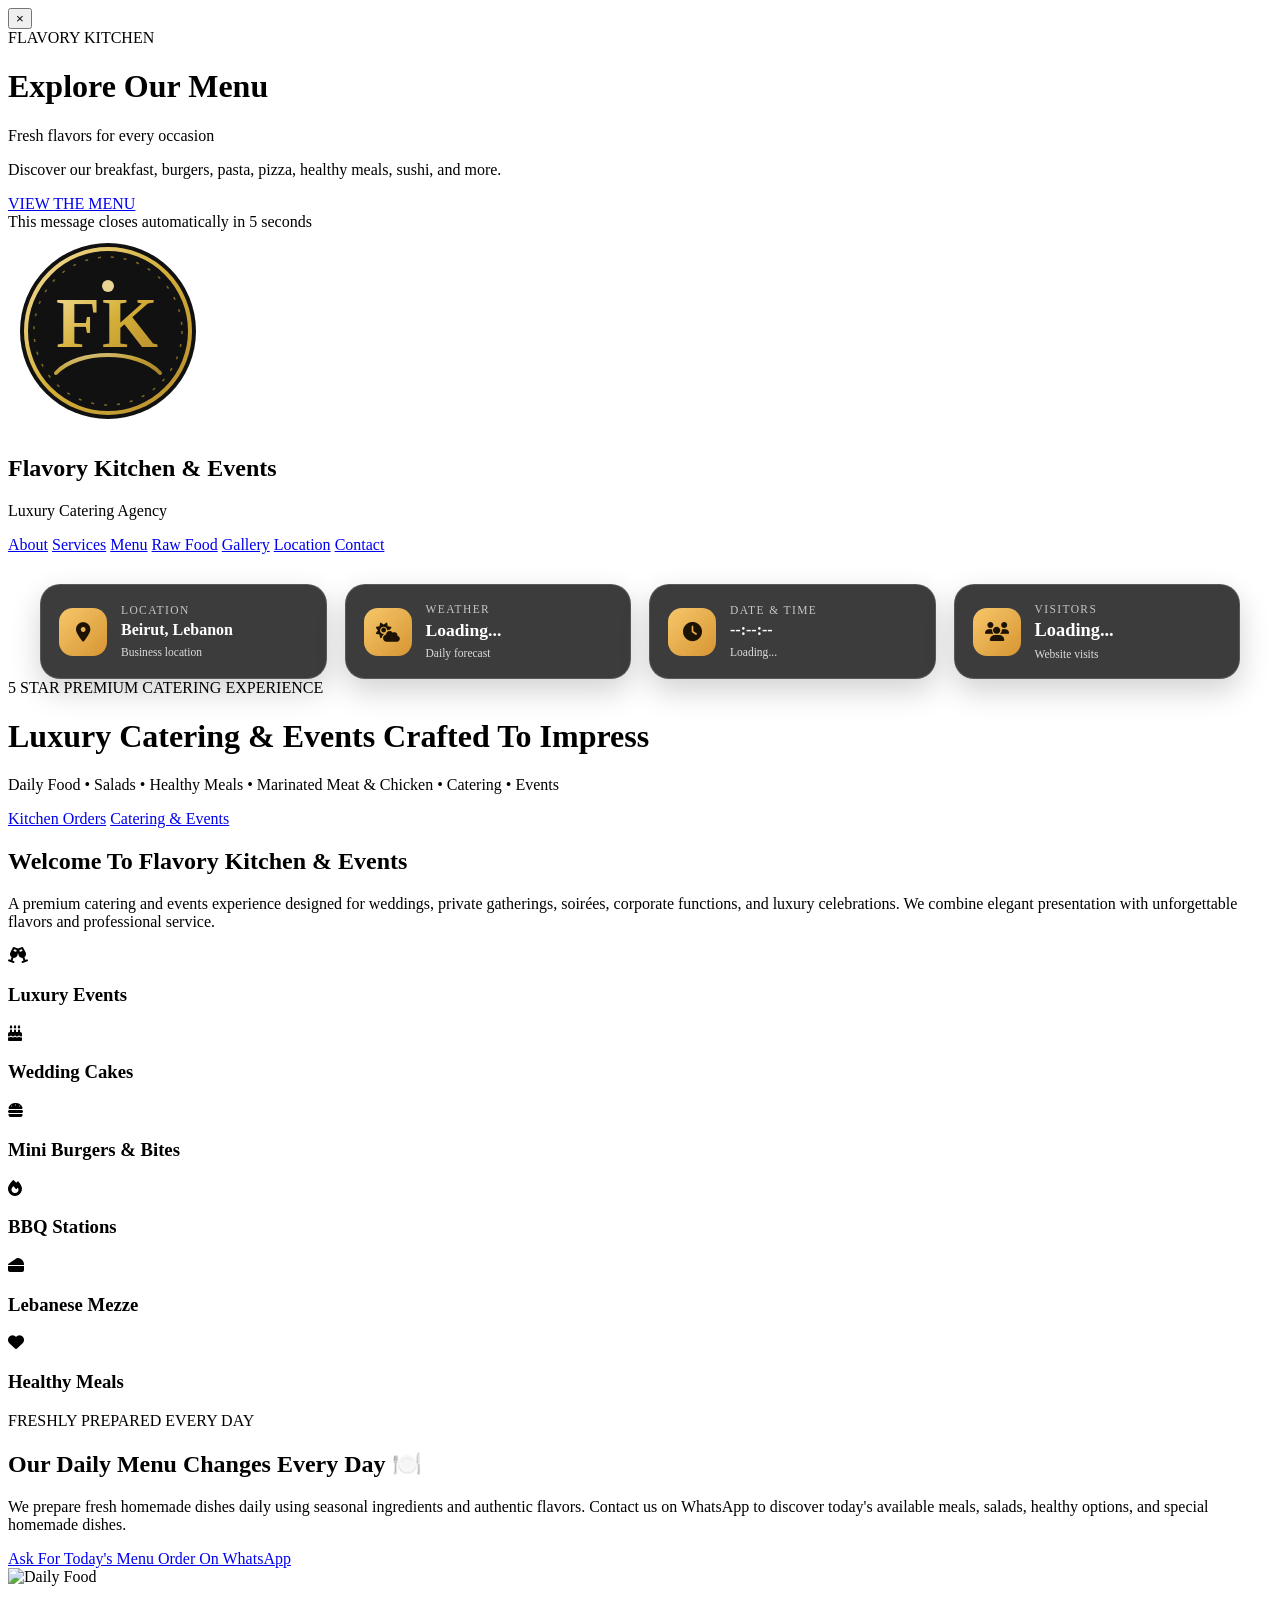
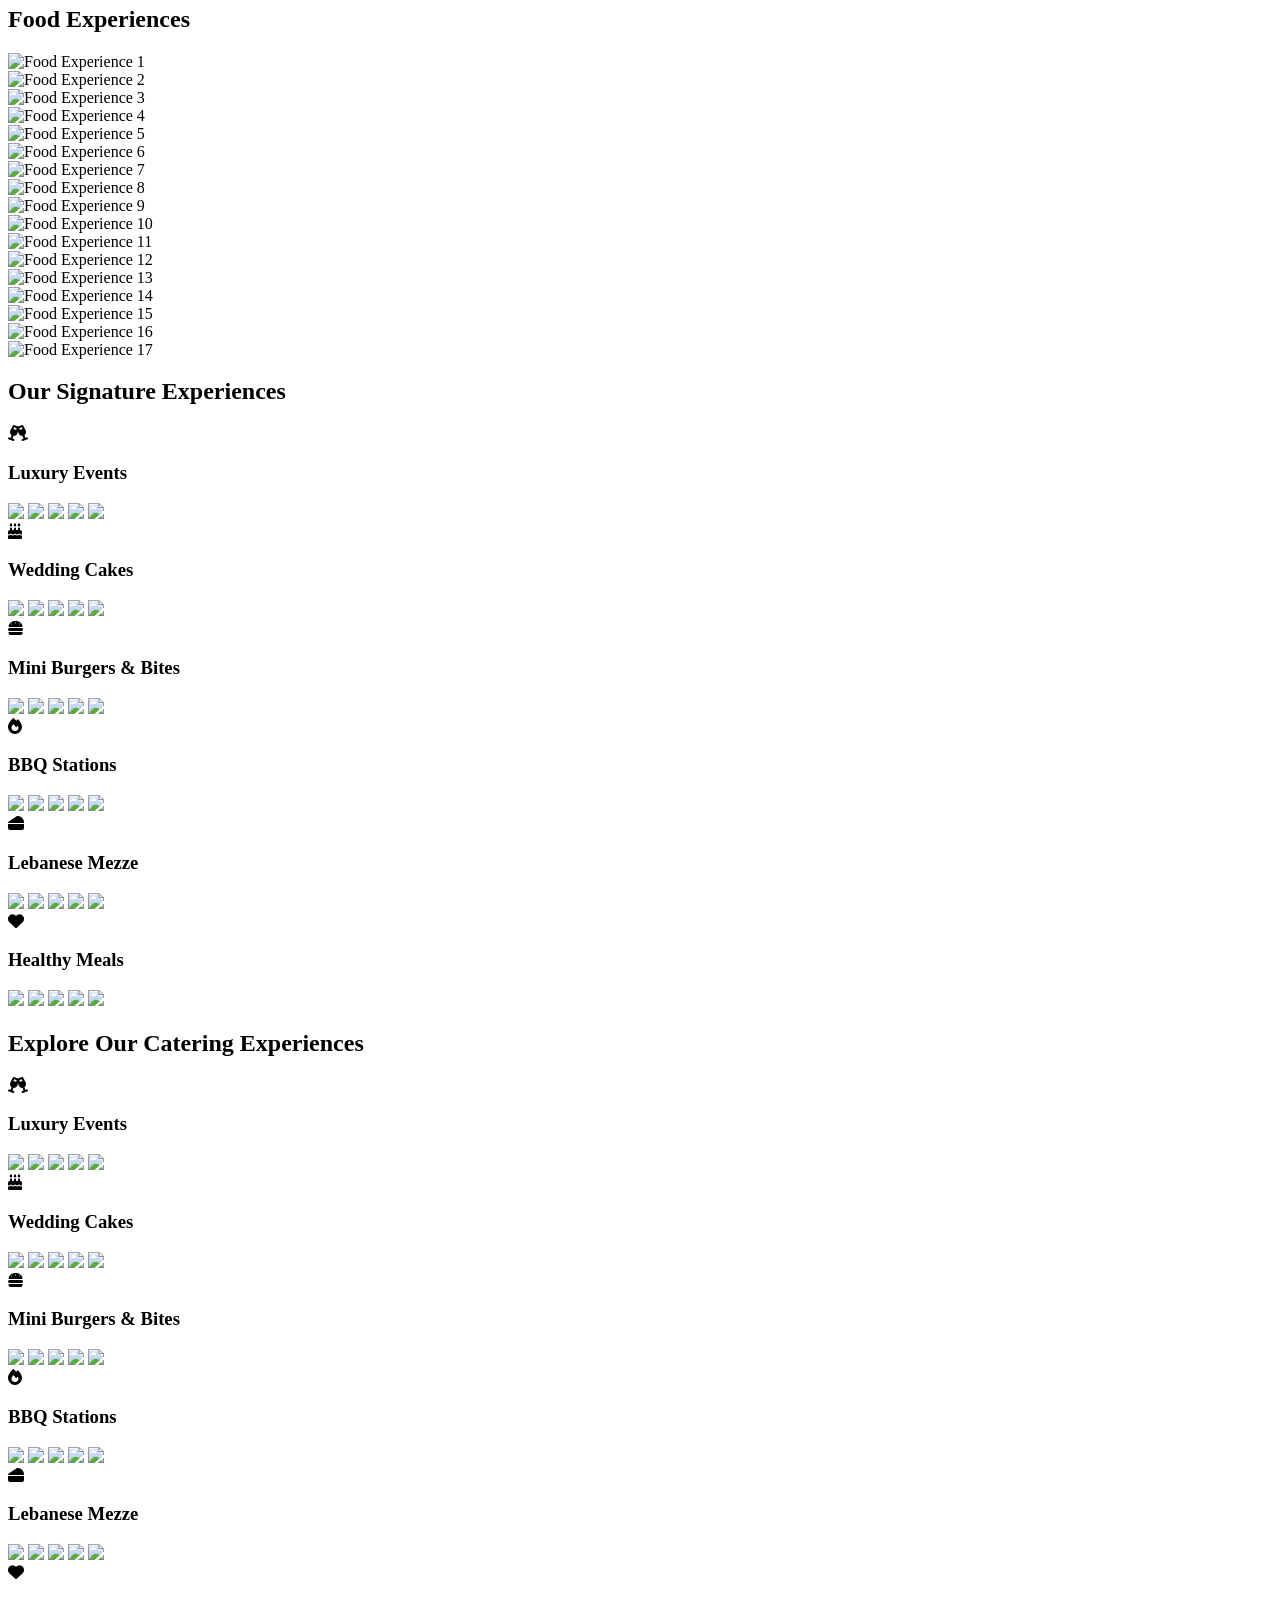
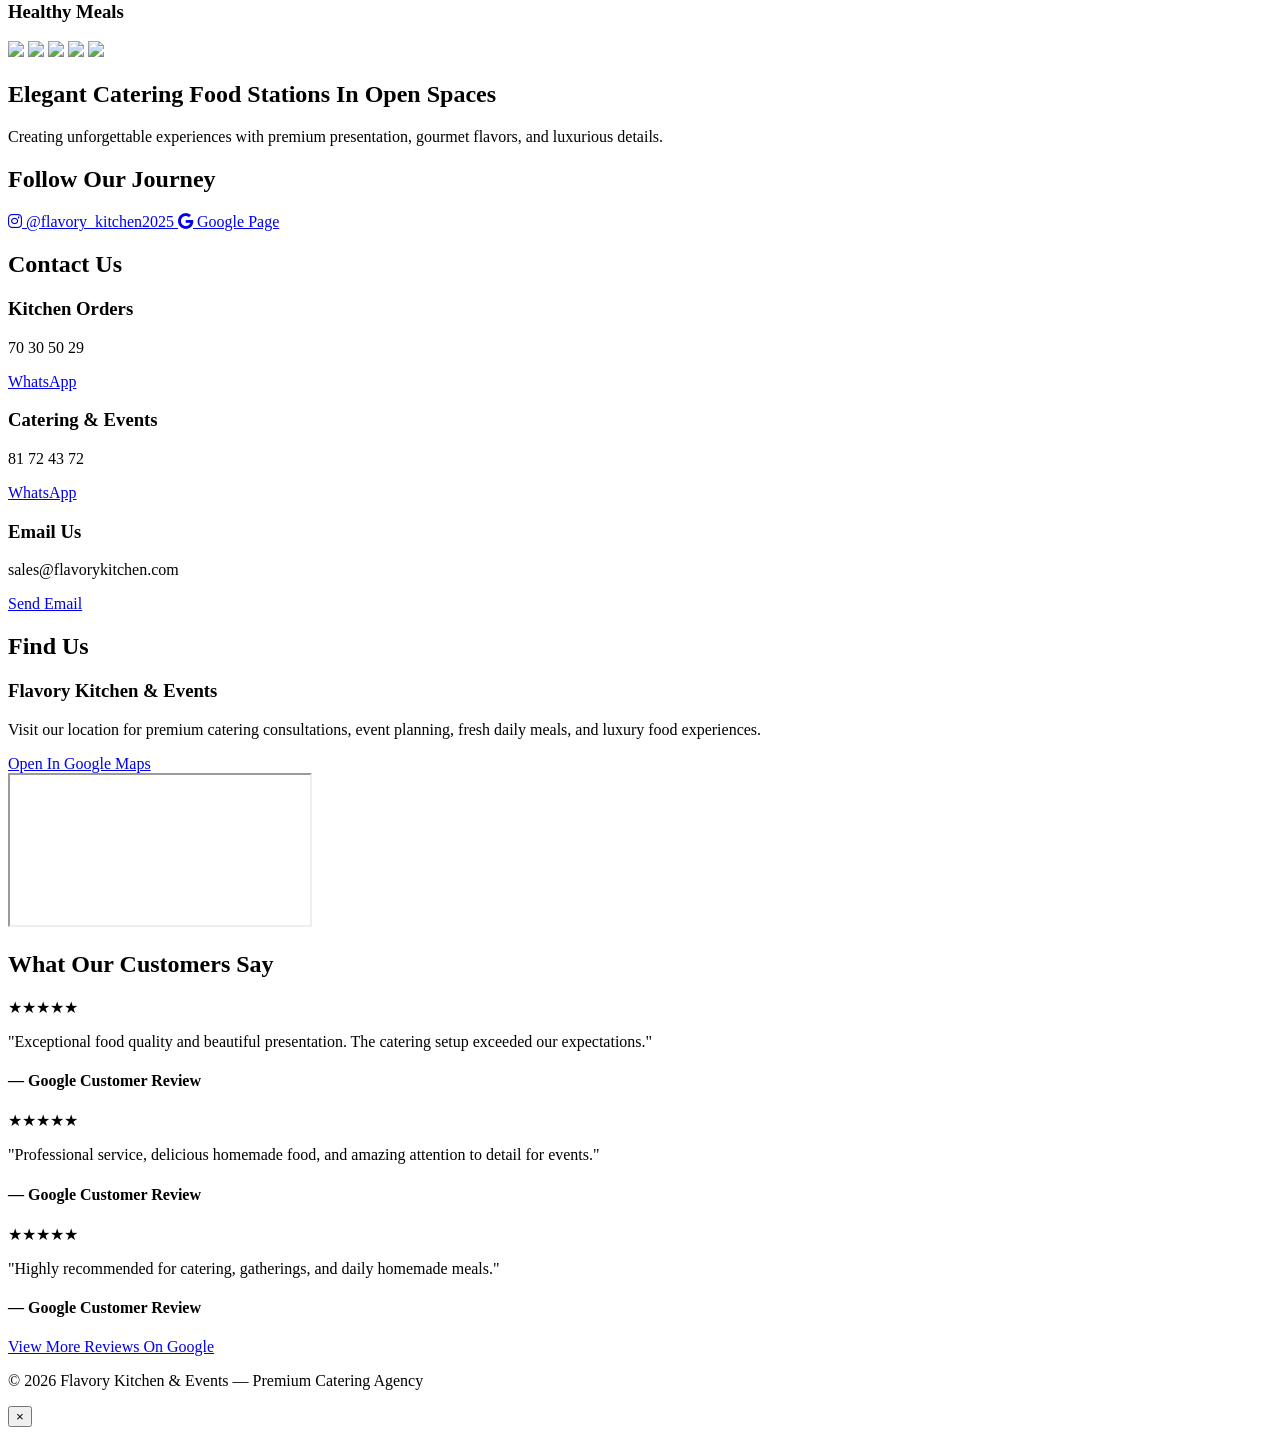
==== commit 7521ae5c: "Update index.html" ====
--- a/index.html
+++ b/index.html
@@ -69,14 +69,23 @@
 </nav>
 
 <div class="homepage-widget">
-    <div class="widget-card location-widget">
-        <div class="widget-icon"><i class="fa-solid fa-location-dot"></i></div>
-        <div class="widget-body">
-            <span class="widget-label">Location</span>
-            <strong><a href="https://maps.google.com/?q=Flavory+Kitchen+and+events" target="_blank" rel="noopener" style="color:#fff; text-decoration:none;">Beirut, Lebanon</a></strong>
-            <small>Live</small>
-        </div>
-    </div>
+<div class="widget-card location-widget">
+    <div class="widget-icon">
+        <i class="fa-solid fa-location-dot"></i>
+    </div>
+    <div class="widget-body">
+        <span class="widget-label">Location</span>
+        <strong>
+            <a href="https://maps.google.com/?q=Flavory+Kitchen+and+Events"
+               target="_blank"
+               rel="noopener"
+               style="color:#fff;text-decoration:none;">
+                Beirut, Lebanon
+            </a>
+        </strong>
+        <small>Business location</small>
+    </div>
+</div>
 
     <div class="widget-card weather-widget">
         <div class="widget-icon"><i class="fa-solid fa-cloud-sun"></i></div>
@@ -814,27 +823,44 @@
 }
 
 async function loadWeather() {
-    const weatherUrl = `https://api.open-meteo.com/v1/forecast?latitude=${weatherLocation.latitude}&longitude=${weatherLocation.longitude}&current=temperature_2m,weather_code&daily=temperature_2m_max,temperature_2m_min,weather_code&timezone=auto&forecast_days=1`;
+    const url =
+        `https://api.open-meteo.com/v1/forecast?latitude=33.8334571&longitude=35.5113916&current=temperature_2m,weather_code&daily=temperature_2m_max,temperature_2m_min&timezone=Asia%2FBeirut`;
+
+    const tempElement = document.getElementById('weatherTemp');
+    const metaElement = document.getElementById('weatherMeta');
 
     try {
-        const response = await fetch(weatherUrl);
-        if (!response.ok) throw new Error('Weather request failed');
+        const response = await fetch(url);
+
+        if (!response.ok) {
+            throw new Error(`Weather API error: ${response.status}`);
+        }
+
         const data = await response.json();
-        const current = data.current ?? {};
-        const daily = data.daily ?? {};
-        const temp = current.temperature_2m ?? daily.temperature_2m_max?.[0] ?? '--';
-        const code = current.weather_code ?? daily.weather_code?.[0] ?? 0;
+
+        if (!data.current) {
+            throw new Error('Weather data is missing');
+        }
+
+        const temperature = Math.round(data.current.temperature_2m);
+        const code = data.current.weather_code;
+
+        tempElement.textContent = `${temperature}°C`;
+
         const label = weatherCodeToLabel(code);
-        const maxTemp = Array.isArray(daily.temperature_2m_max) ? daily.temperature_2m_max[0] : null;
-        const minTemp = Array.isArray(daily.temperature_2m_min) ? daily.temperature_2m_min[0] : null;
-
-        const tempText = typeof temp === 'number' ? `${Math.round(temp)}°C` : 'N/A';
-        const metaText = maxTemp !== null && minTemp !== null ? `${label} • ${Math.round(maxTemp)}° / ${Math.round(minTemp)}°` : label;
-        document.getElementById('weatherTemp').textContent = tempText;
-        document.getElementById('weatherMeta').textContent = metaText;
+
+        const max = Math.round(data.daily.temperature_2m_max[0]);
+        const min = Math.round(data.daily.temperature_2m_min[0]);
+
+        metaElement.textContent = `${label} • ${max}° / ${min}°`;
+
     } catch (error) {
-        document.getElementById('weatherTemp').textContent = 'N/A';
-        document.getElementById('weatherMeta').textContent = 'Unavailable';
+        console.error('Flavory weather widget:', error);
+
+        tempElement.textContent = 'Unavailable';
+        metaElement.textContent = 'Weather service error';
+    }
+}
     }
 }
 
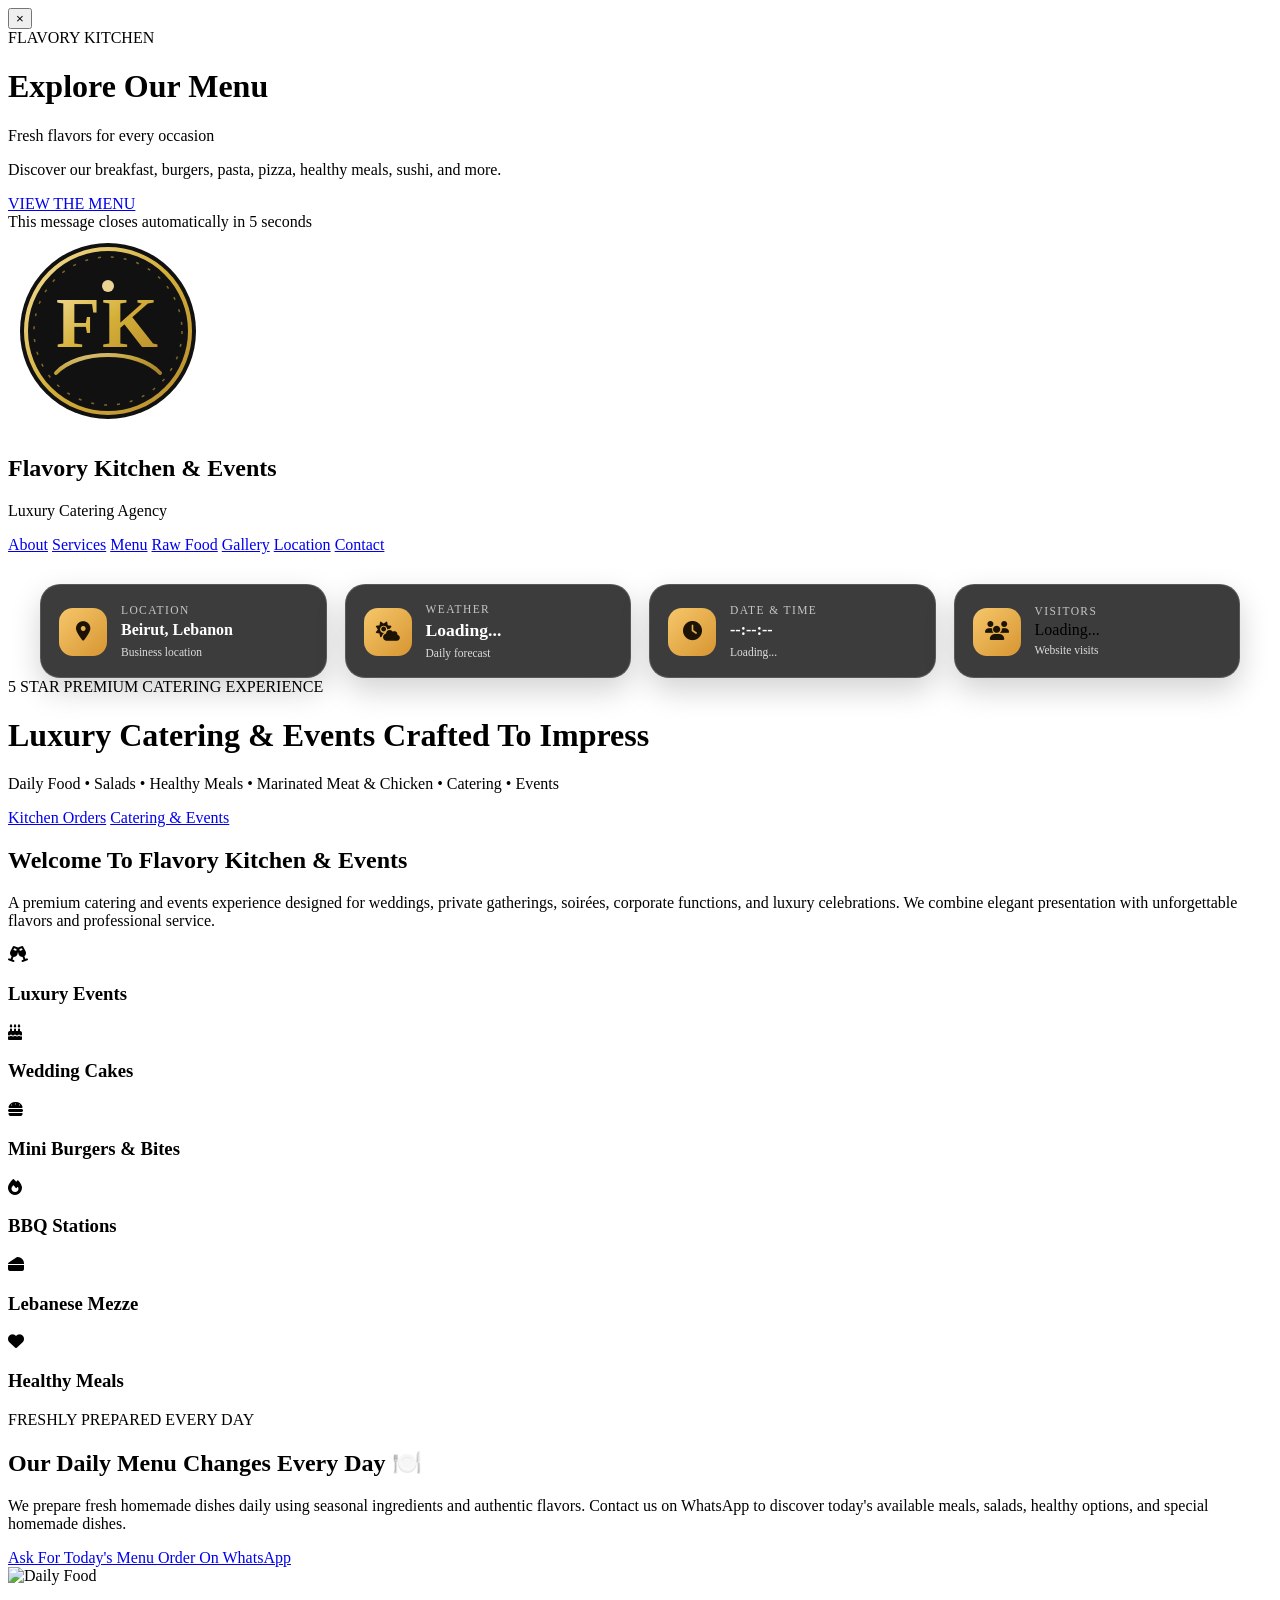
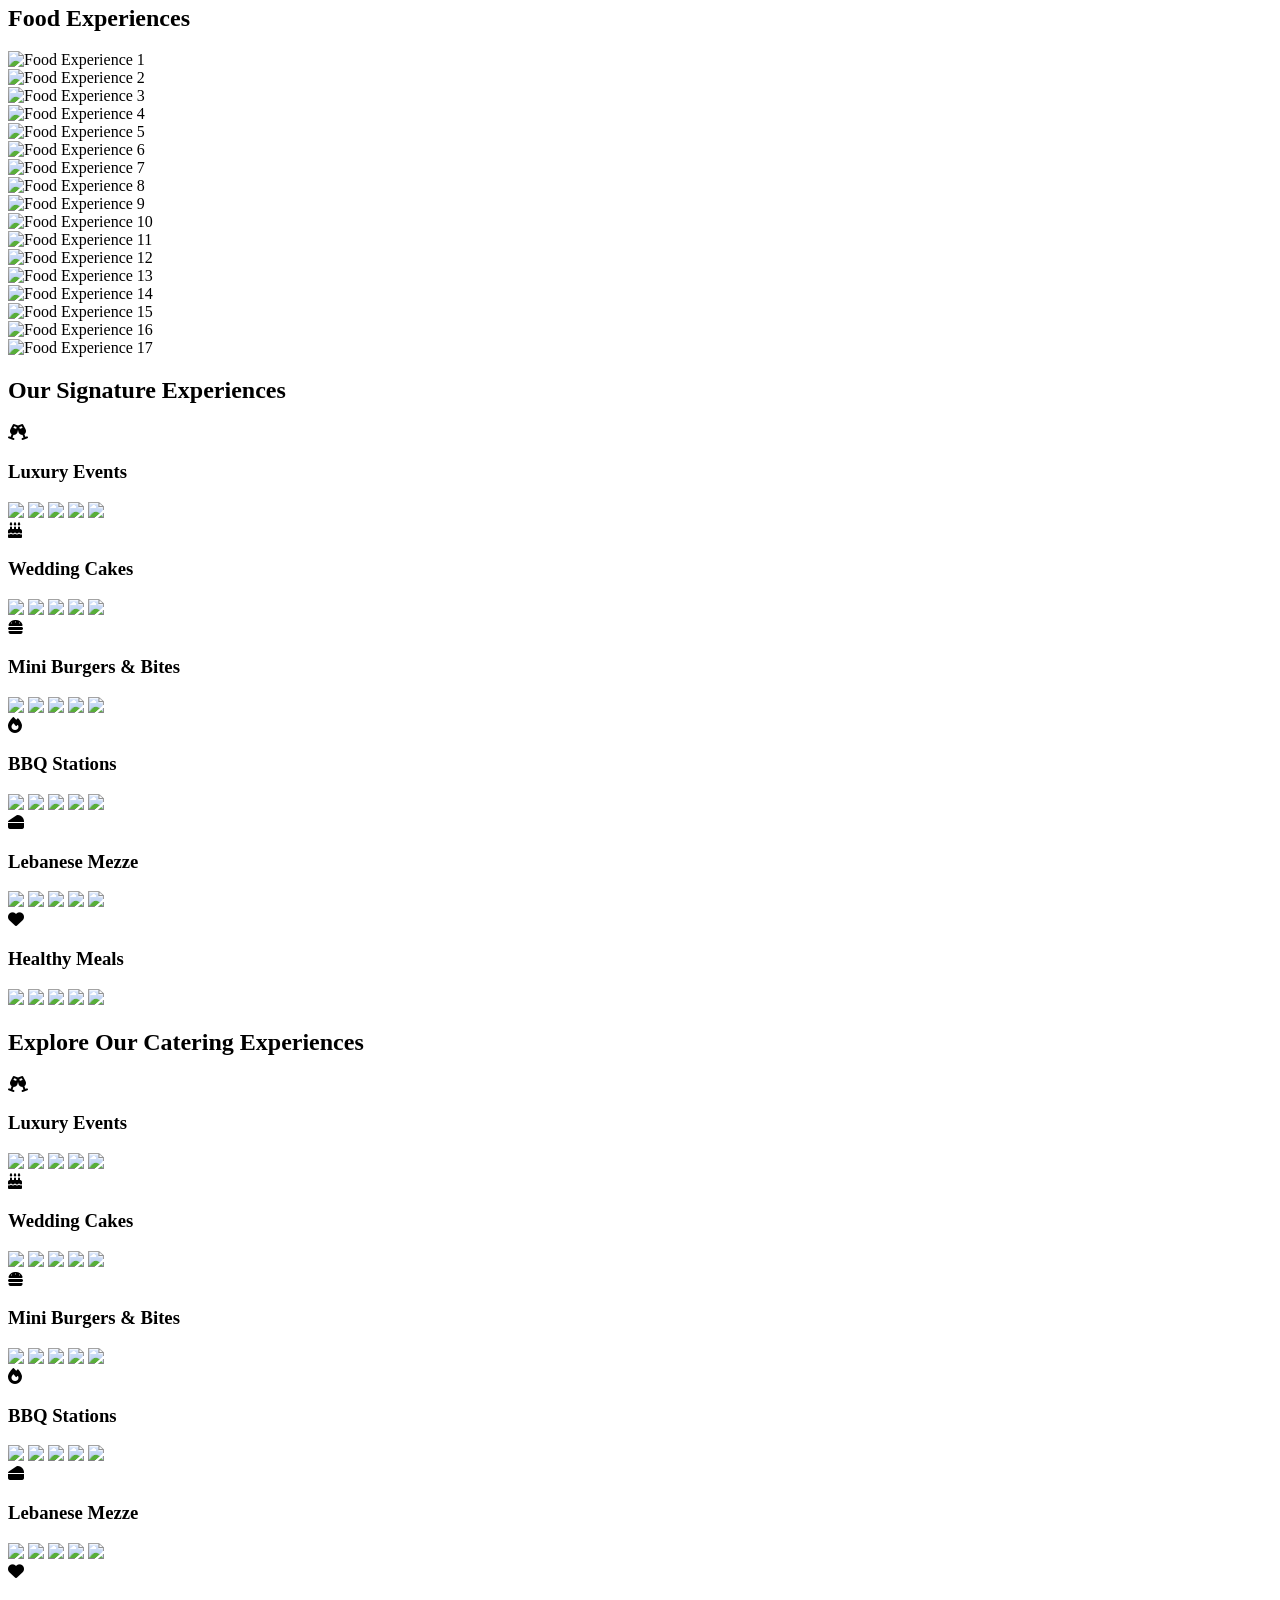
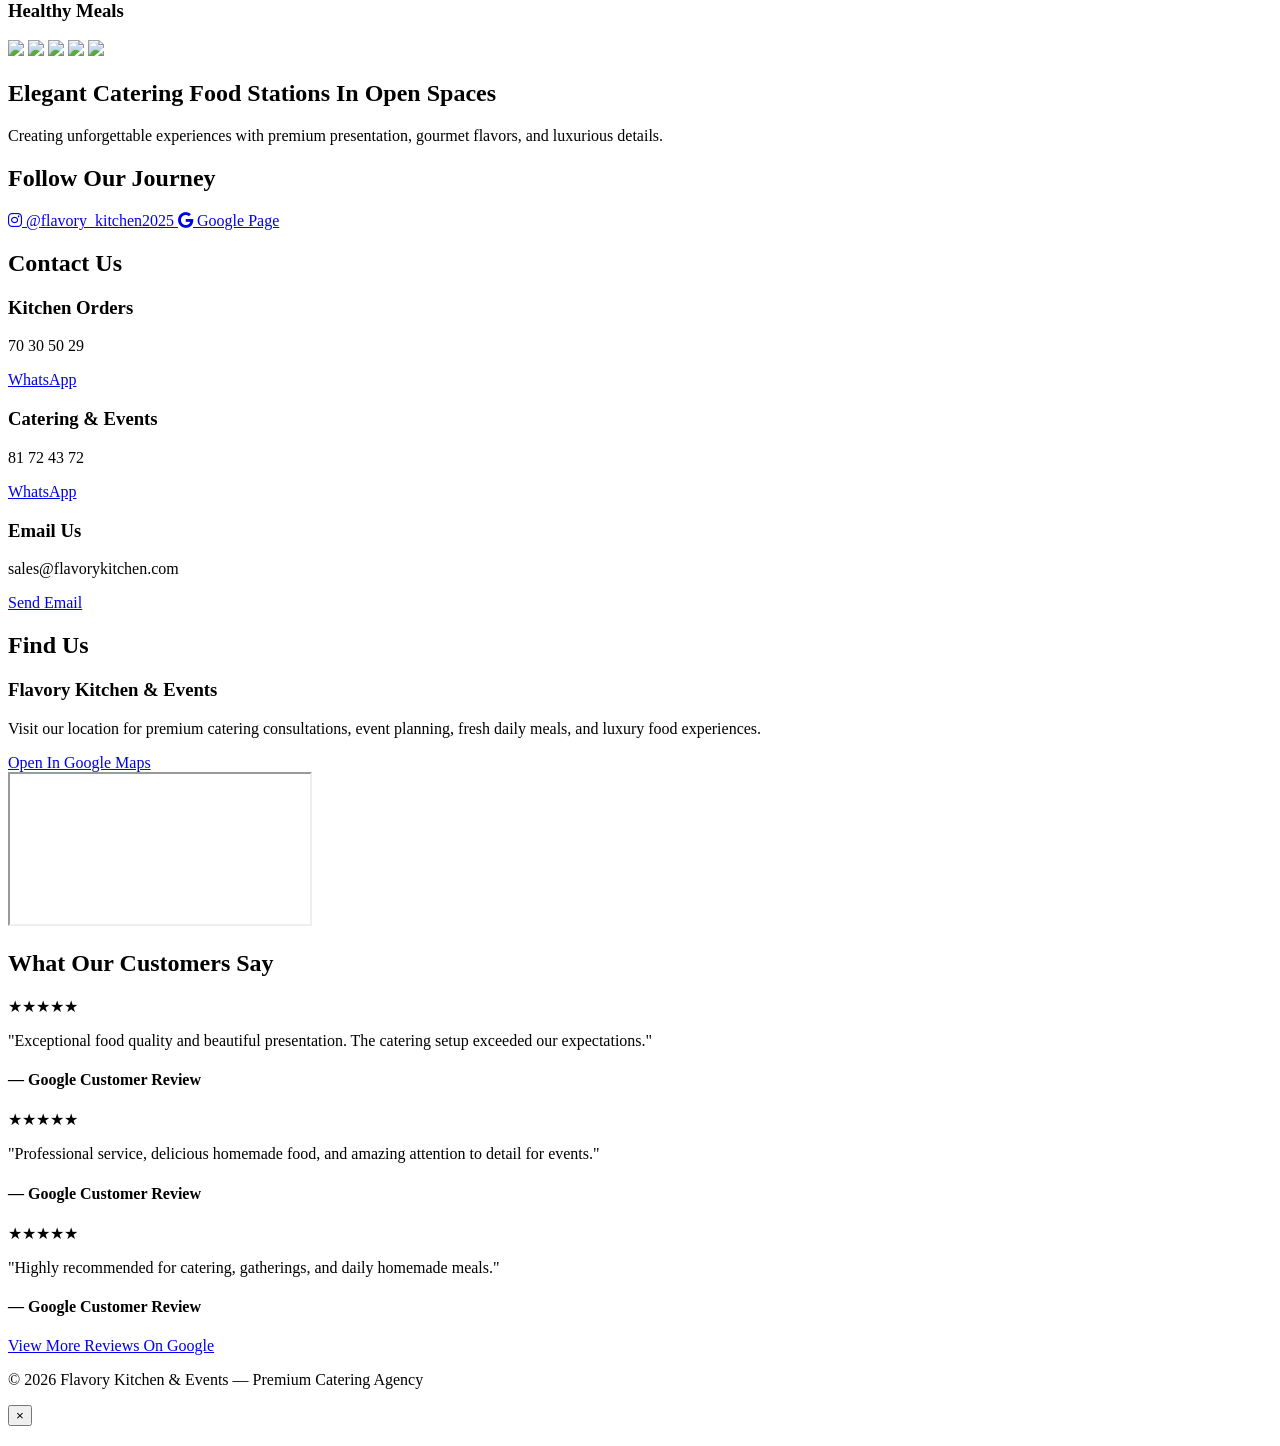
==== commit 66c0132b: "Update index.html" ====
--- a/index.html
+++ b/index.html
@@ -9,6 +9,11 @@
 <link href="https://fonts.googleapis.com/css2?family=Poppins:wght@300;400;500;600;700&amp;display=swap" rel="stylesheet"/>
 <link href="style.css" rel="stylesheet"/>
 <link href="https://cdnjs.cloudflare.com/ajax/libs/font-awesome/6.5.1/css/all.min.css" rel="stylesheet"/>
+<script
+data-goatcounter="https://flavory-kitchen.goatcounter.com/count"
+  async
+  src="https://gc.zgo.at/count.js">
+</script>    
 </head>
 <body>
 
@@ -109,7 +114,9 @@
         <div class="widget-icon"><i class="fa-solid fa-users"></i></div>
         <div class="widget-body">
             <span class="widget-label">Visitors</span>
-            <strong id="visitorCount">Loading...</strong>
+            <div id="visitorCount" aria-live="polite">
+    Loading...
+</div>
             <small>Website visits</small>
         </div>
     </div>
@@ -822,43 +829,53 @@
     return map[code] || 'Weather';
 }
 
-async function loadWeather() {
+async function async function loadWeather() {
     const url =
-        `https://api.open-meteo.com/v1/forecast?latitude=33.8334571&longitude=35.5113916&current=temperature_2m,weather_code&daily=temperature_2m_max,temperature_2m_min&timezone=Asia%2FBeirut`;
-
-    const tempElement = document.getElementById('weatherTemp');
-    const metaElement = document.getElementById('weatherMeta');
+        'https://api.open-meteo.com/v1/forecast' +
+        '?latitude=33.8334571' +
+        '&longitude=35.5113916' +
+        '&current=temperature_2m,weather_code' +
+        '&daily=temperature_2m_max,temperature_2m_min' +
+        '&timezone=Asia%2FBeirut';
 
     try {
         const response = await fetch(url);
 
         if (!response.ok) {
-            throw new Error(`Weather API error: ${response.status}`);
+            throw new Error('Weather API: ' + response.status);
         }
 
         const data = await response.json();
 
         if (!data.current) {
-            throw new Error('Weather data is missing');
+            throw new Error('Missing weather information');
         }
 
-        const temperature = Math.round(data.current.temperature_2m);
+        const temperature =
+            Math.round(data.current.temperature_2m);
+
         const code = data.current.weather_code;
 
-        tempElement.textContent = `${temperature}°C`;
-
-        const label = weatherCodeToLabel(code);
-
-        const max = Math.round(data.daily.temperature_2m_max[0]);
-        const min = Math.round(data.daily.temperature_2m_min[0]);
-
-        metaElement.textContent = `${label} • ${max}° / ${min}°`;
+        const max =
+            Math.round(data.daily.temperature_2m_max[0]);
+
+        const min =
+            Math.round(data.daily.temperature_2m_min[0]);
+
+        document.getElementById('weatherTemp').textContent =
+            temperature + '°C';
+
+        document.getElementById('weatherMeta').textContent =
+            weatherCodeToLabel(code) + ' • ' + max + '° / ' + min + '°';
 
     } catch (error) {
-        console.error('Flavory weather widget:', error);
-
-        tempElement.textContent = 'Unavailable';
-        metaElement.textContent = 'Weather service error';
+        console.error('Flavory weather error:', error);
+
+        document.getElementById('weatherTemp').textContent =
+            'Unavailable';
+
+        document.getElementById('weatherMeta').textContent =
+            'Weather service error';
     }
 }
     }
@@ -884,32 +901,61 @@
             year: 'numeric'
         }).format(now);
 }
-    document.getElementById('liveDate').textContent =
-        new Intl.DateTimeFormat('en-GB', {
-            timeZone: 'Asia/Beirut',
-            day: '2-digit',
-            month: 'short',
-            year: 'numeric'
-        }).format(now);
+
+async function renderVisitorCount() {
+    const target = document.getElementById('visitorCount');
+
+    if (!target) return;
+
+    let attempts = 0;
+
+    const timer = setInterval(() => {
+        if (
+            window.goatcounter &&
+            typeof window.goatcounter.visit_count === 'function'
+        ) {
+            clearInterval(timer);
+
+            target.textContent = '';
+
+            window.goatcounter.visit_count({
+                append: '#visitorCount',
+                path: 'TOTAL',
+                no_branding: true,
+                style: `
+                    div {
+                        background: transparent;
+                        border: 0;
+                        padding: 0;
+                        margin: 0;
+                    }
+
+                    #gcvc-for {
+                        display: none;
+                    }
+
+                    #gcvc-views {
+                        color: #ffffff;
+                        font-size: 1.15rem;
+                        font-weight: 600;
+                    }
+                `
+            });
+
+        } else if (++attempts >= 50) {
+            clearInterval(timer);
+            target.textContent = 'Unavailable';
+        }
+    }, 100);
 }
-}
-
-async function loadVisitorCount() {
-    try {
-        const response = await fetch('https://api.countapi.xyz/hit/flavory-kitchen-official-website/visits');
-        if (!response.ok) throw new Error('Counter request failed');
-        const data = await response.json();
-        const count = Number(data.value || 0);
-        document.getElementById('visitorCount').textContent = count.toLocaleString();
-    } catch (error) {
-        document.getElementById('visitorCount').textContent = '1';
-    }
-}
 
 updateClock();
+
 setInterval(updateClock, 1000);
+
 loadWeather();
-loadVisitorCount();
+
+renderVisitorCount();
 </script>
 </body>
 </html>
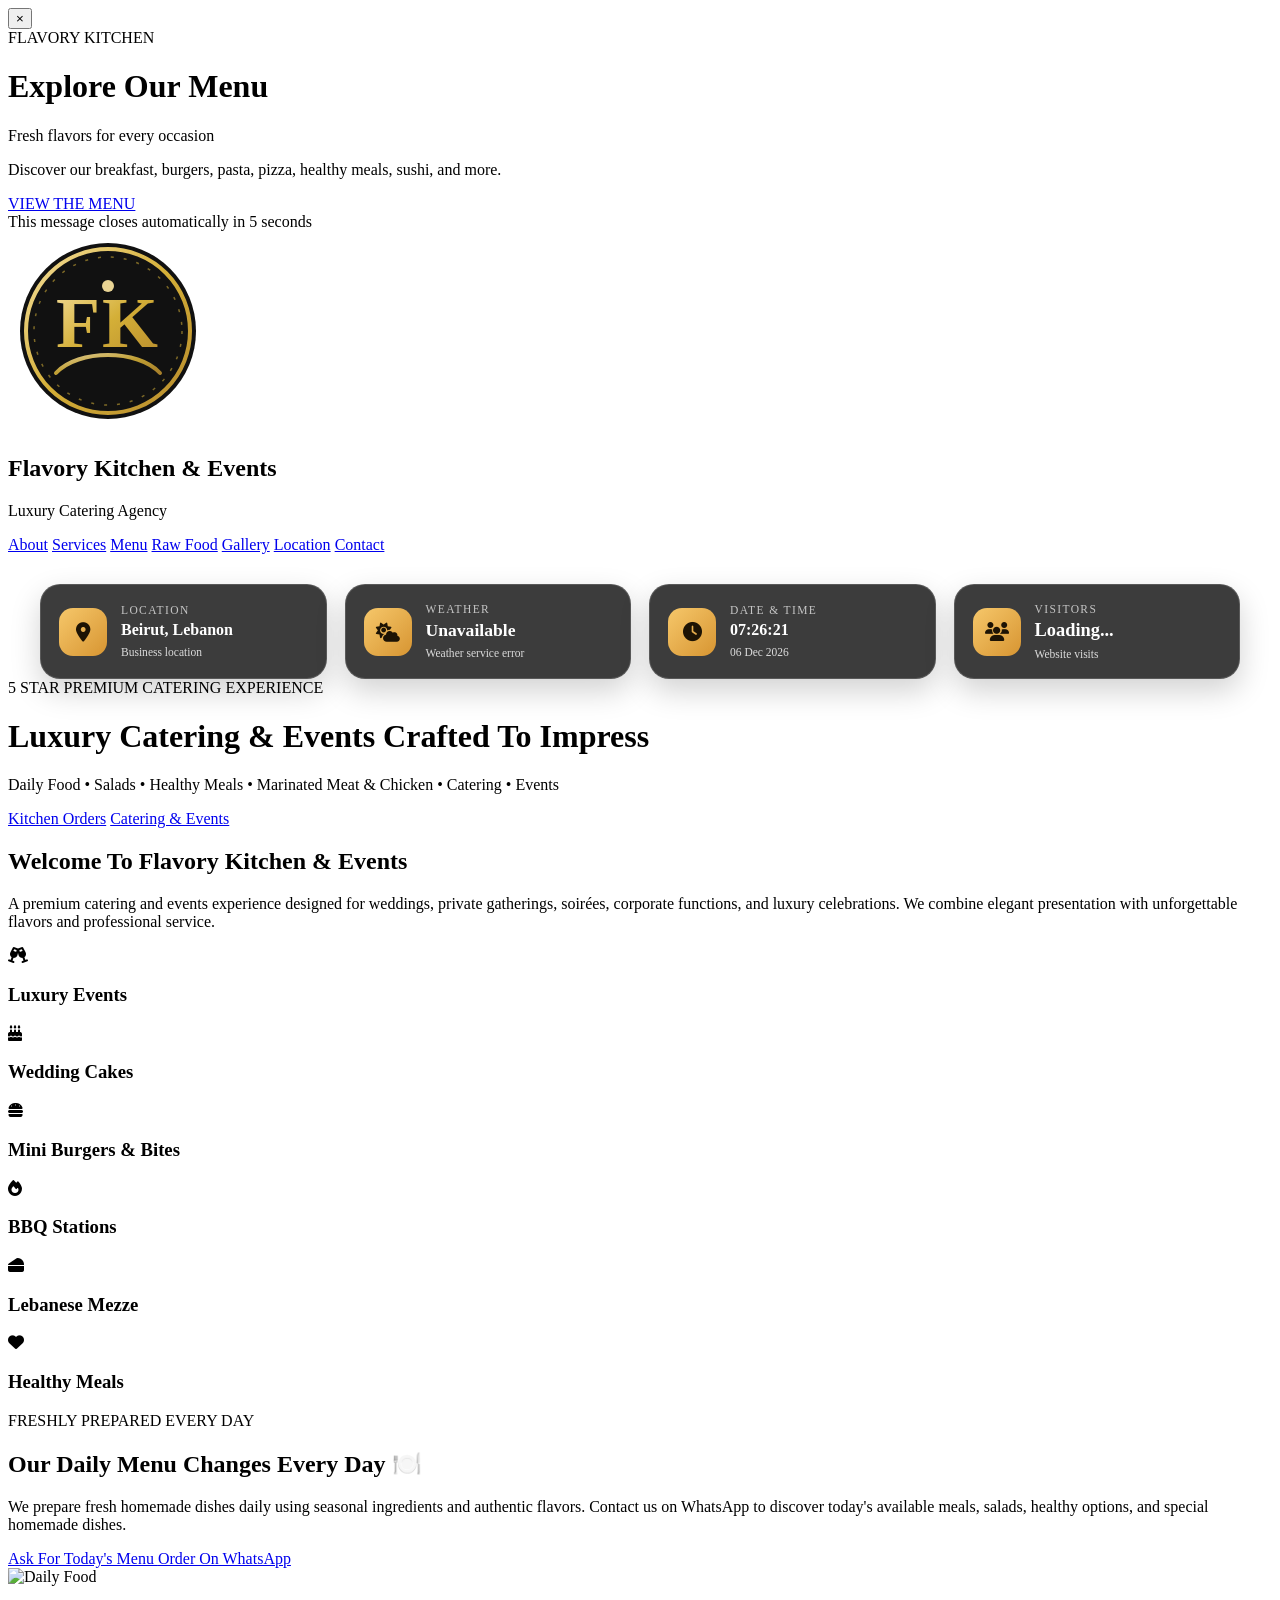
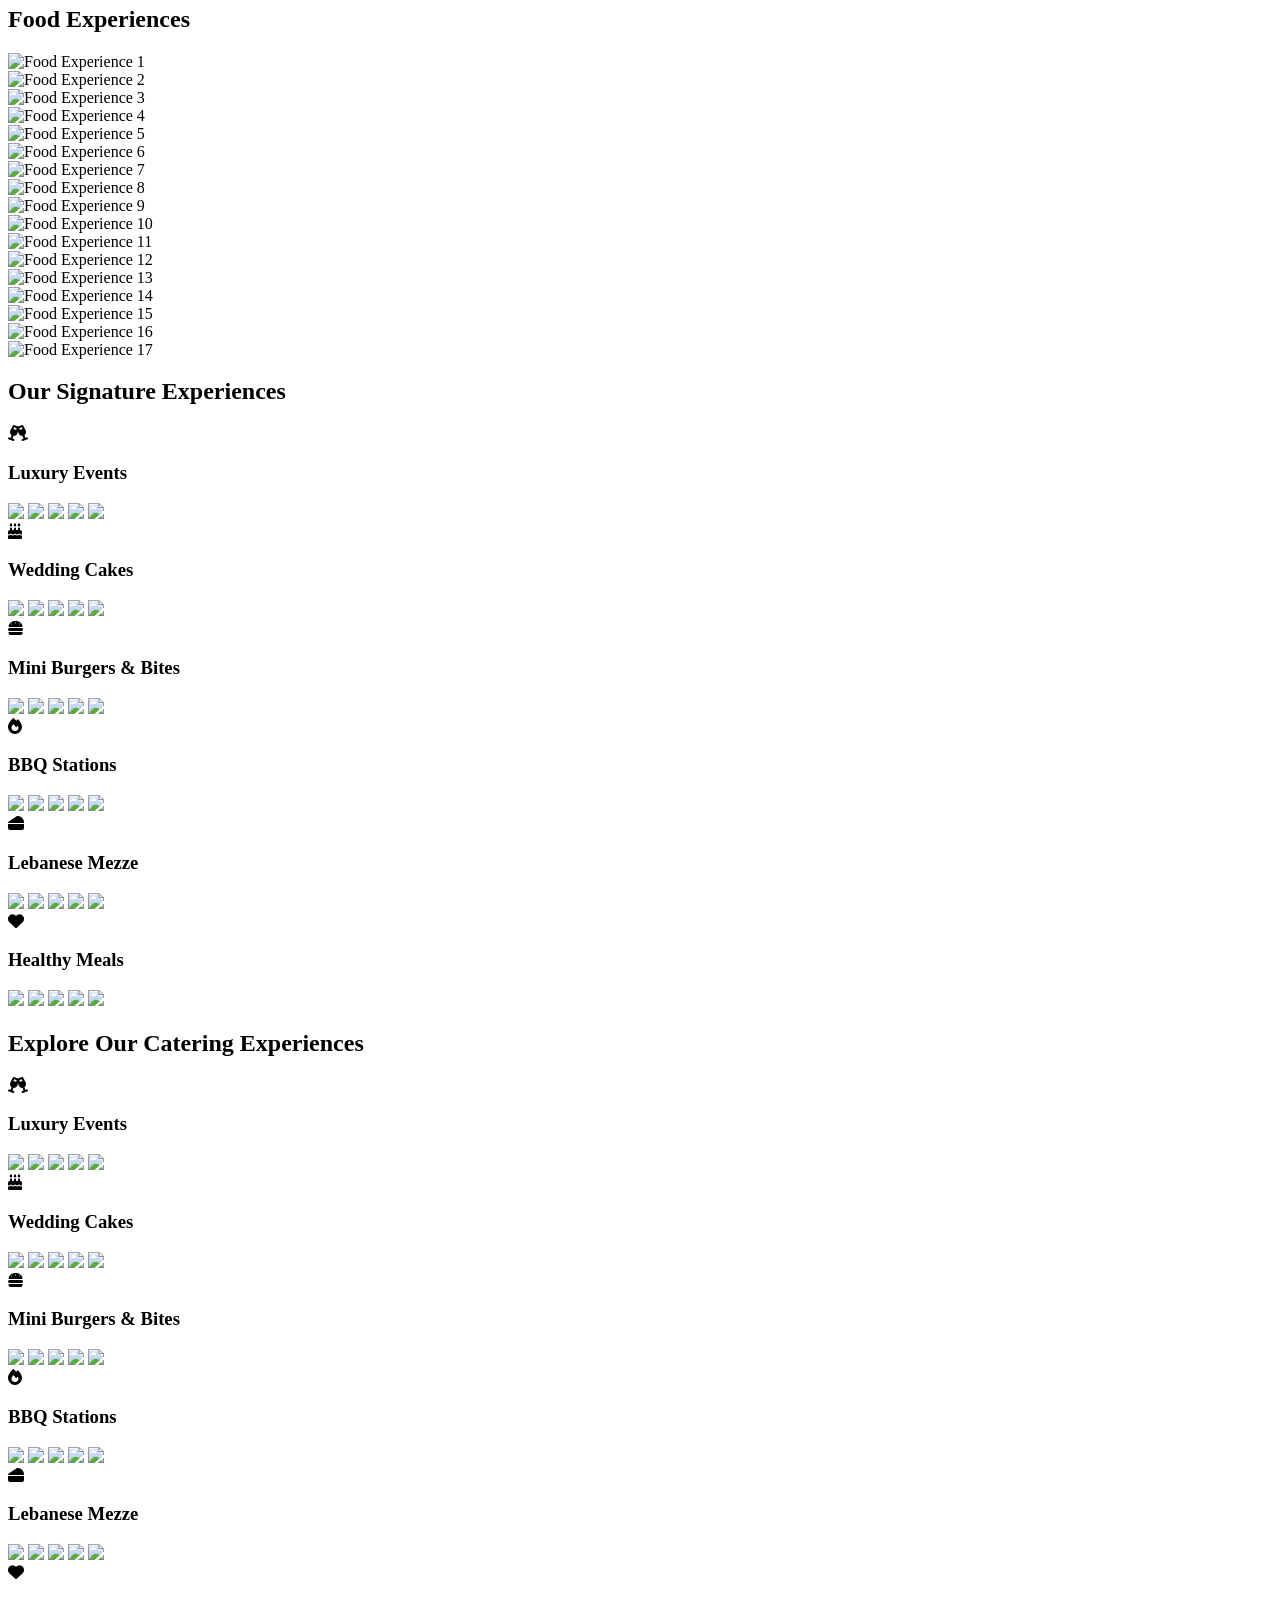
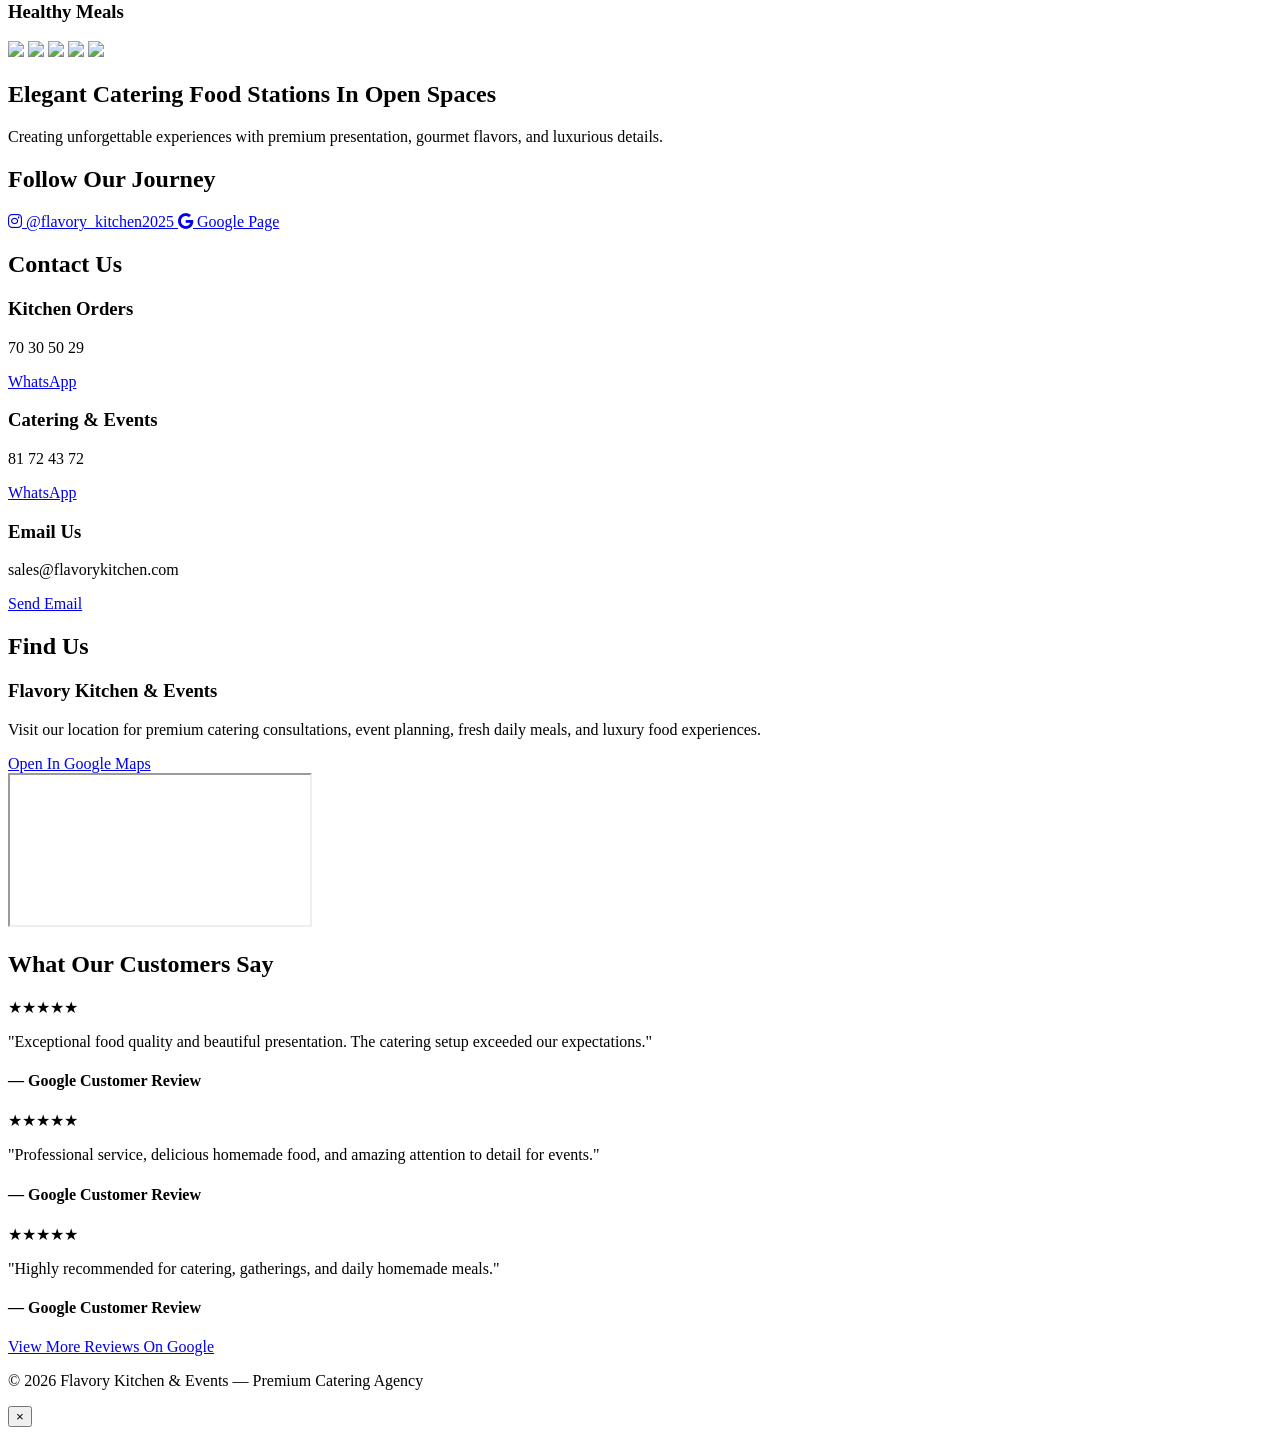
==== commit 365184c7: "Update index.html" ====
--- a/index.html
+++ b/index.html
@@ -829,7 +829,7 @@
     return map[code] || 'Weather';
 }
 
-async function async function loadWeather() {
+async function loadWeather() {
     const url =
         'https://api.open-meteo.com/v1/forecast' +
         '?latitude=33.8334571' +
@@ -878,8 +878,7 @@
             'Weather service error';
     }
 }
-    }
-}
+    
 
 function updateClock() {
     const now = new Date();
--- a/style.css
+++ b/style.css
@@ -78,8 +78,14 @@
   font-size: 1.1rem;
 }
 
-.visitor-widget .widget-body strong {
-  font-size: 1.15rem;
+.visitor-widget .widget-body strong,
+.visitor-widget #visitorCount {
+    color: #ffffff;
+    font-size: 1.15rem;
+    font-weight: 600;
+    line-height: 1.3;
+}
+}
 }
 
 @media (max-width: 980px) {
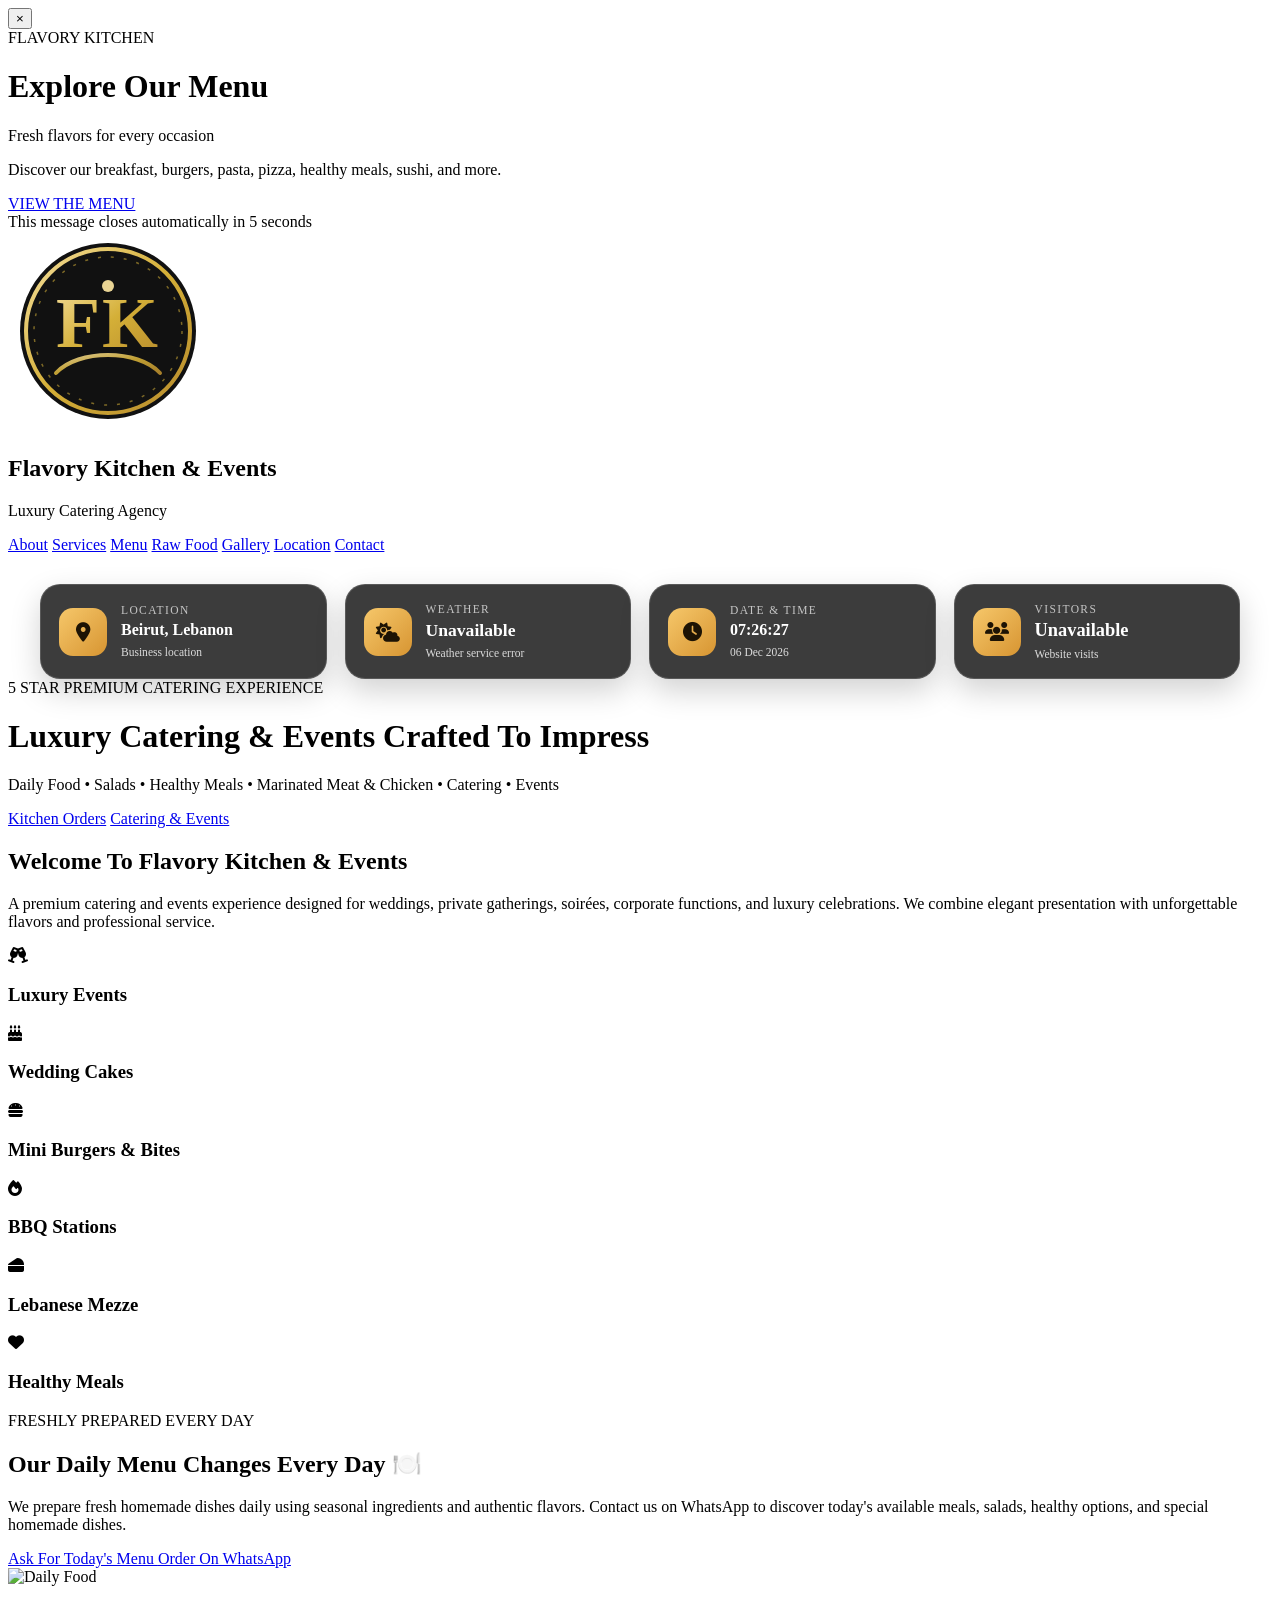
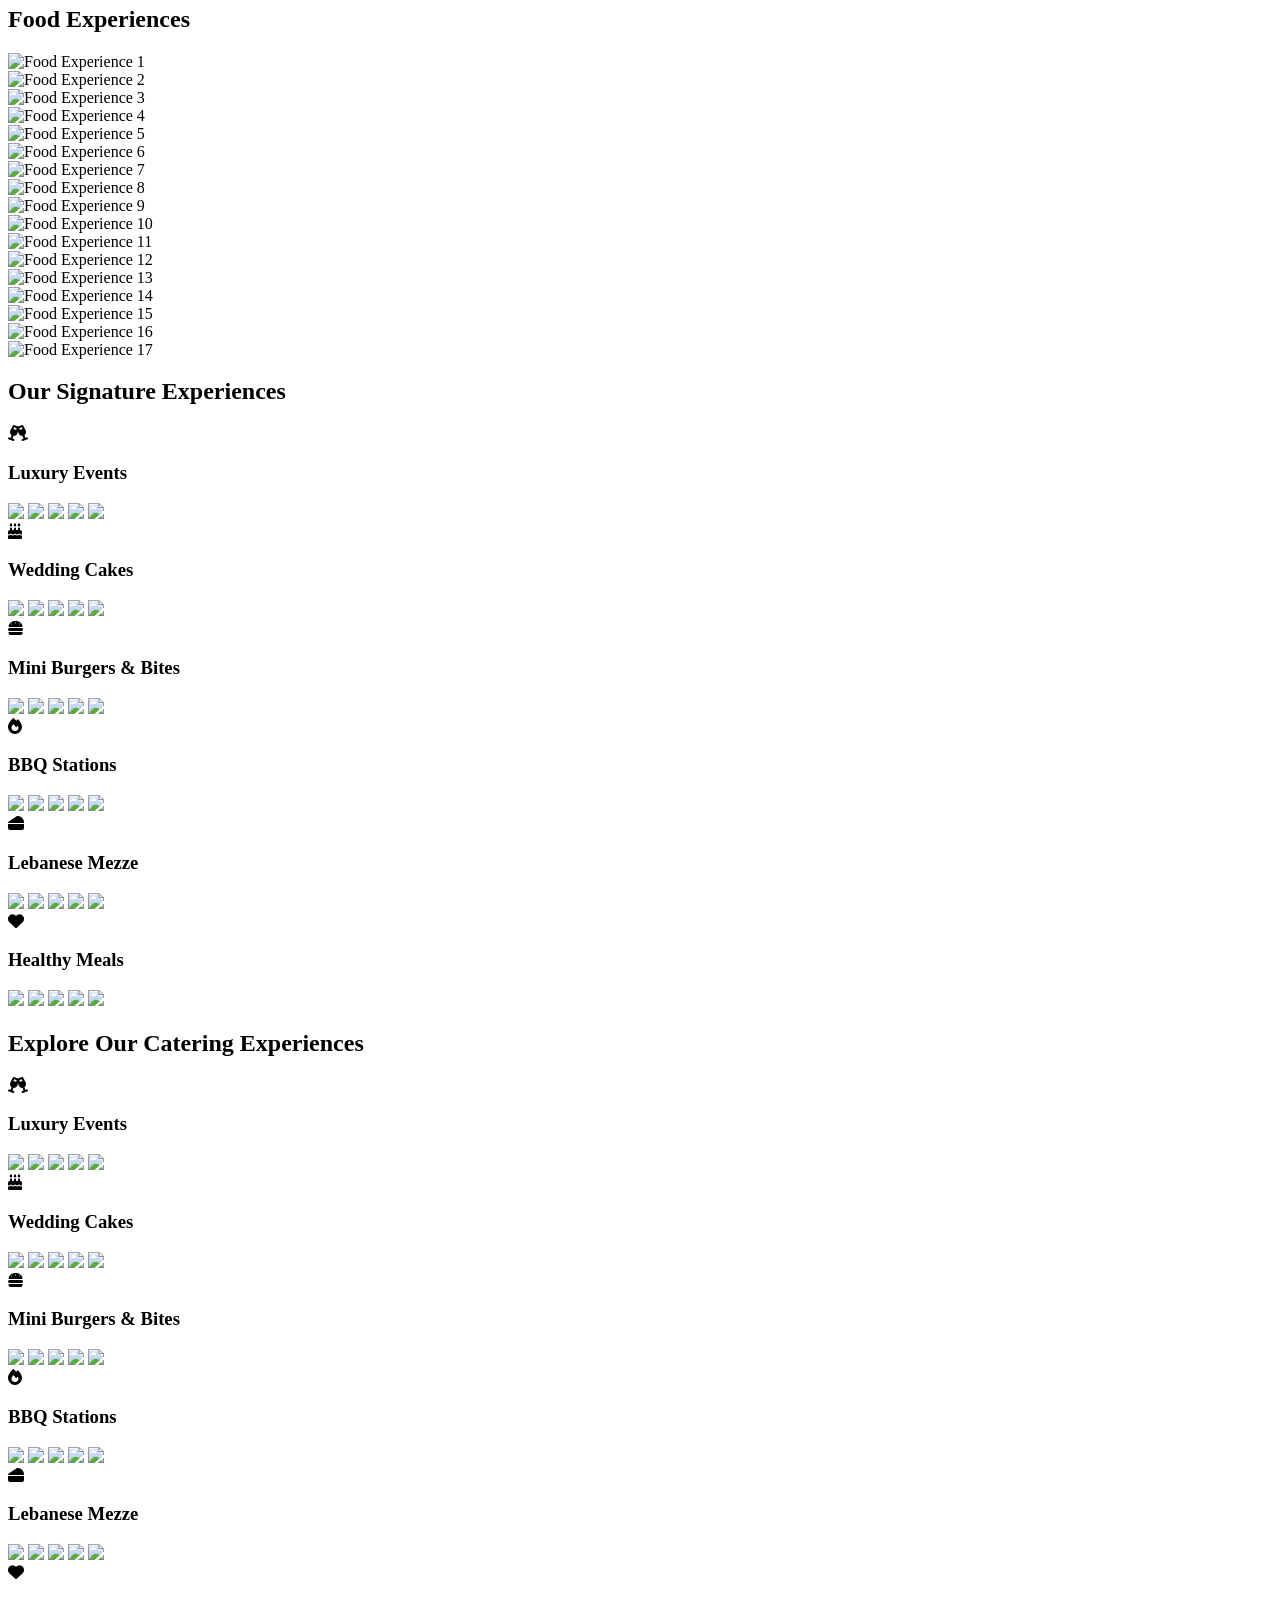
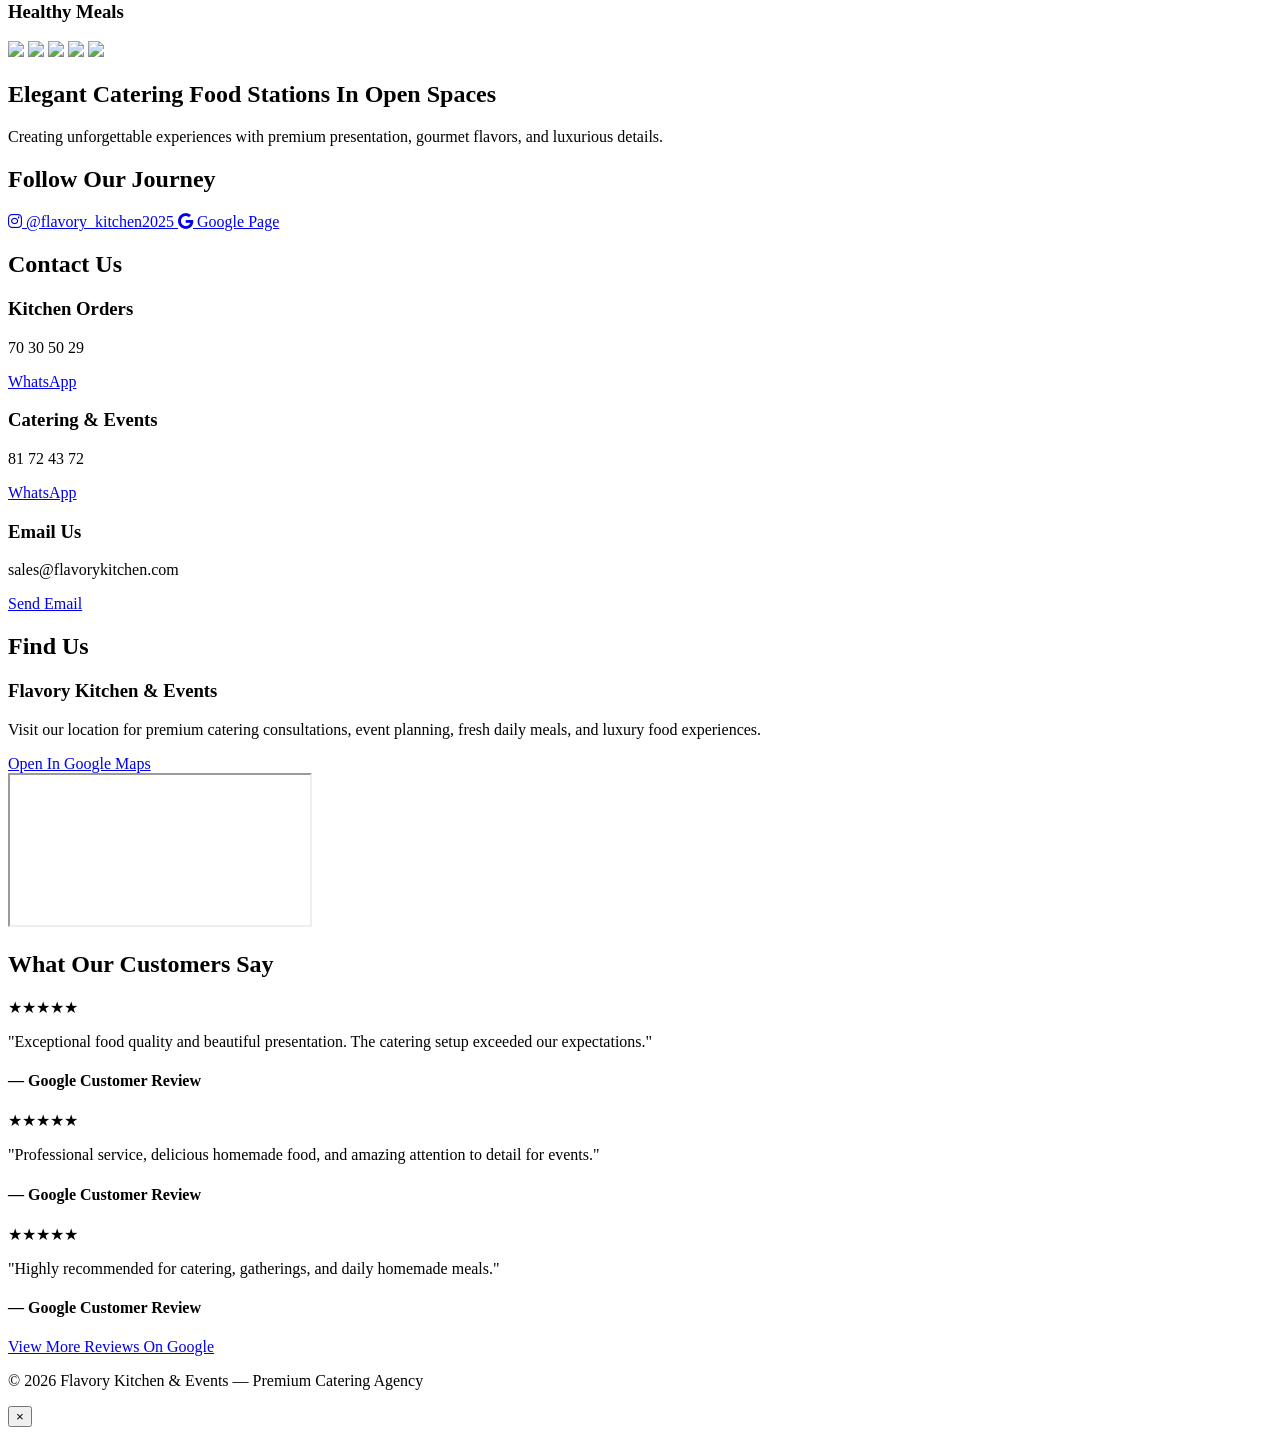
==== commit 9dd53dd4: "Fix visitor counter with direct GoatCounter JSON request" ====
--- a/index.html
+++ b/index.html
@@ -903,49 +903,31 @@
 
 async function renderVisitorCount() {
     const target = document.getElementById('visitorCount');
-
     if (!target) return;
 
-    let attempts = 0;
-
-    const timer = setInterval(() => {
-        if (
-            window.goatcounter &&
-            typeof window.goatcounter.visit_count === 'function'
-        ) {
-            clearInterval(timer);
-
-            target.textContent = '';
-
-            window.goatcounter.visit_count({
-                append: '#visitorCount',
-                path: 'TOTAL',
-                no_branding: true,
-                style: `
-                    div {
-                        background: transparent;
-                        border: 0;
-                        padding: 0;
-                        margin: 0;
-                    }
-
-                    #gcvc-for {
-                        display: none;
-                    }
-
-                    #gcvc-views {
-                        color: #ffffff;
-                        font-size: 1.15rem;
-                        font-weight: 600;
-                    }
-                `
-            });
-
-        } else if (++attempts >= 50) {
-            clearInterval(timer);
-            target.textContent = 'Unavailable';
+    target.textContent = 'Loading...';
+
+    try {
+        const response = await fetch(
+            'https://flavory-kitchen.goatcounter.com/counter/TOTAL.json',
+            { cache: 'no-store' }
+        );
+
+        if (!response.ok) {
+            throw new Error('GoatCounter returned HTTP ' + response.status);
         }
-    }, 100);
+
+        const data = await response.json();
+
+        if (data.count === undefined || data.count === null || data.count === '') {
+            throw new Error('GoatCounter returned no count');
+        }
+
+        target.textContent = data.count;
+    } catch (error) {
+        console.error('Flavory visitor counter error:', error);
+        target.textContent = 'Unavailable';
+    }
 }
 
 updateClock();
--- a/style.css
+++ b/style.css
@@ -86,7 +86,6 @@
     line-height: 1.3;
 }
 }
-}
 
 @media (max-width: 980px) {
   .homepage-widget {
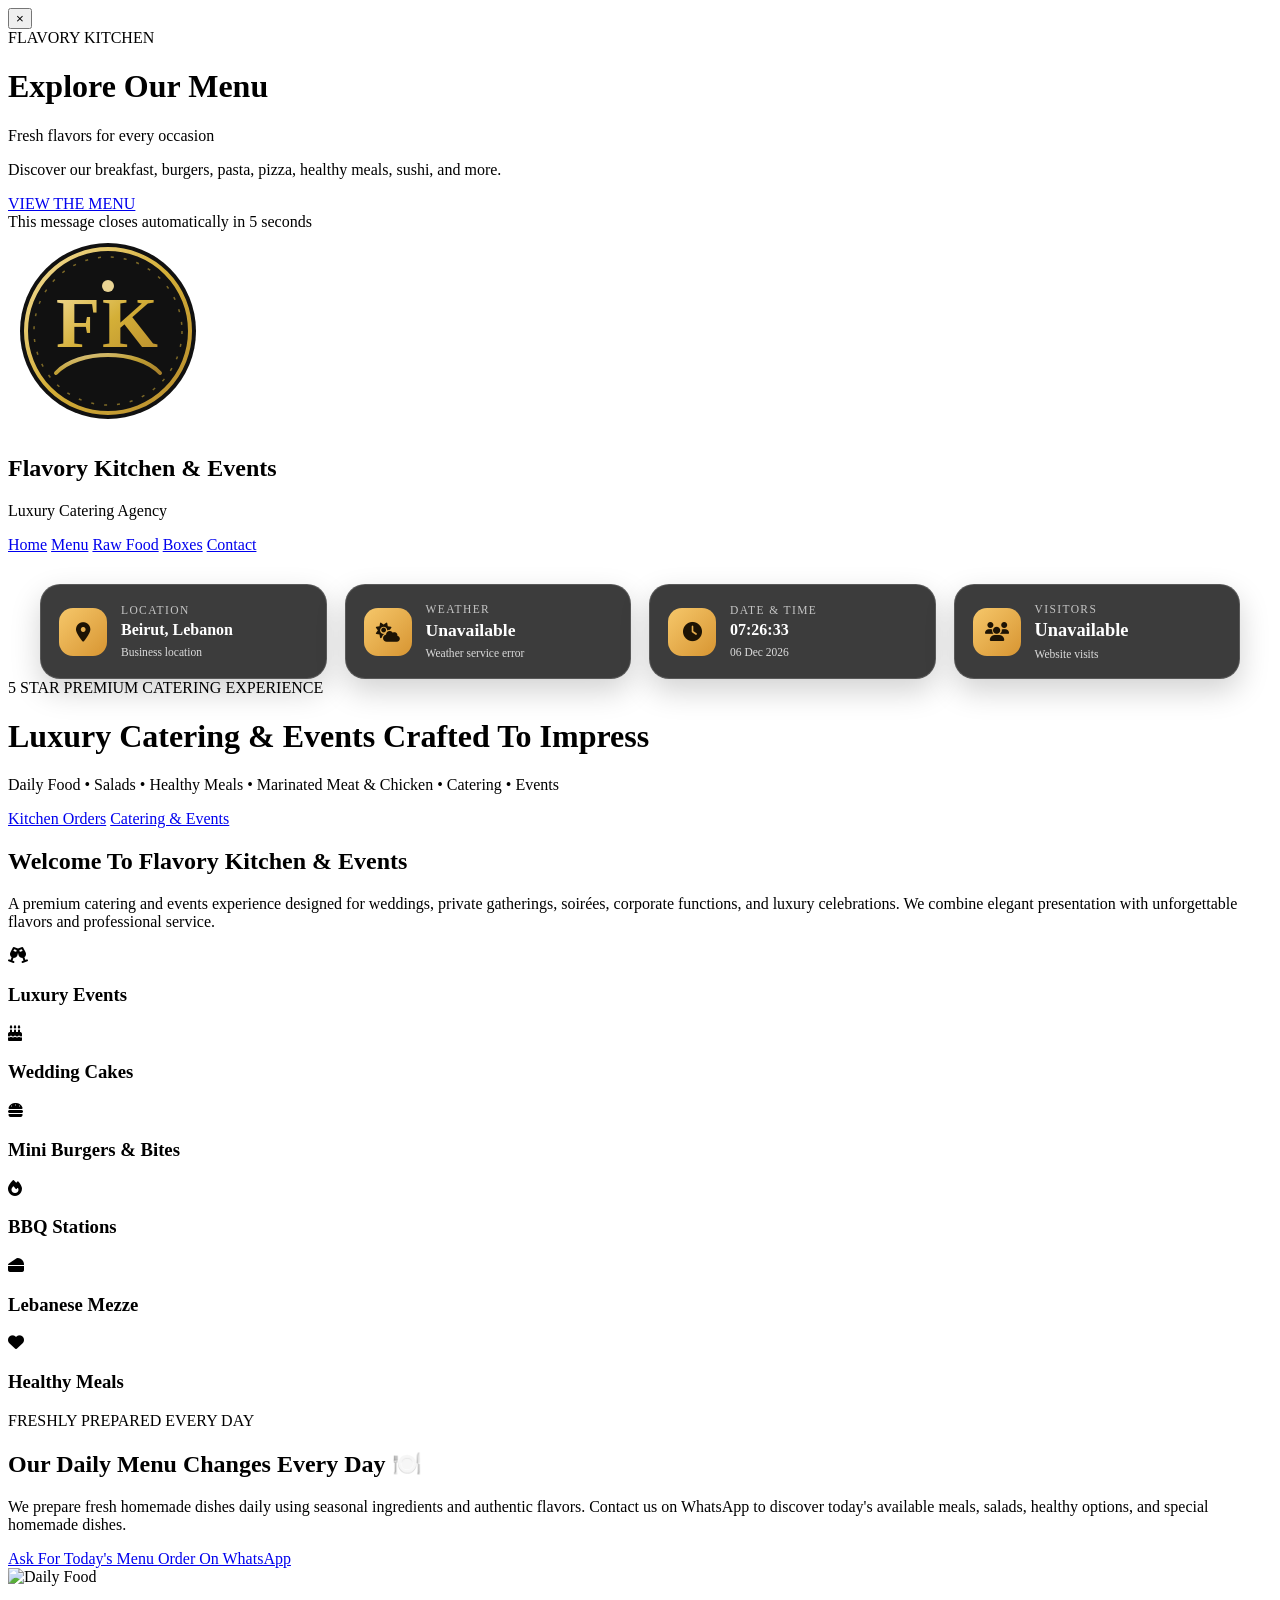
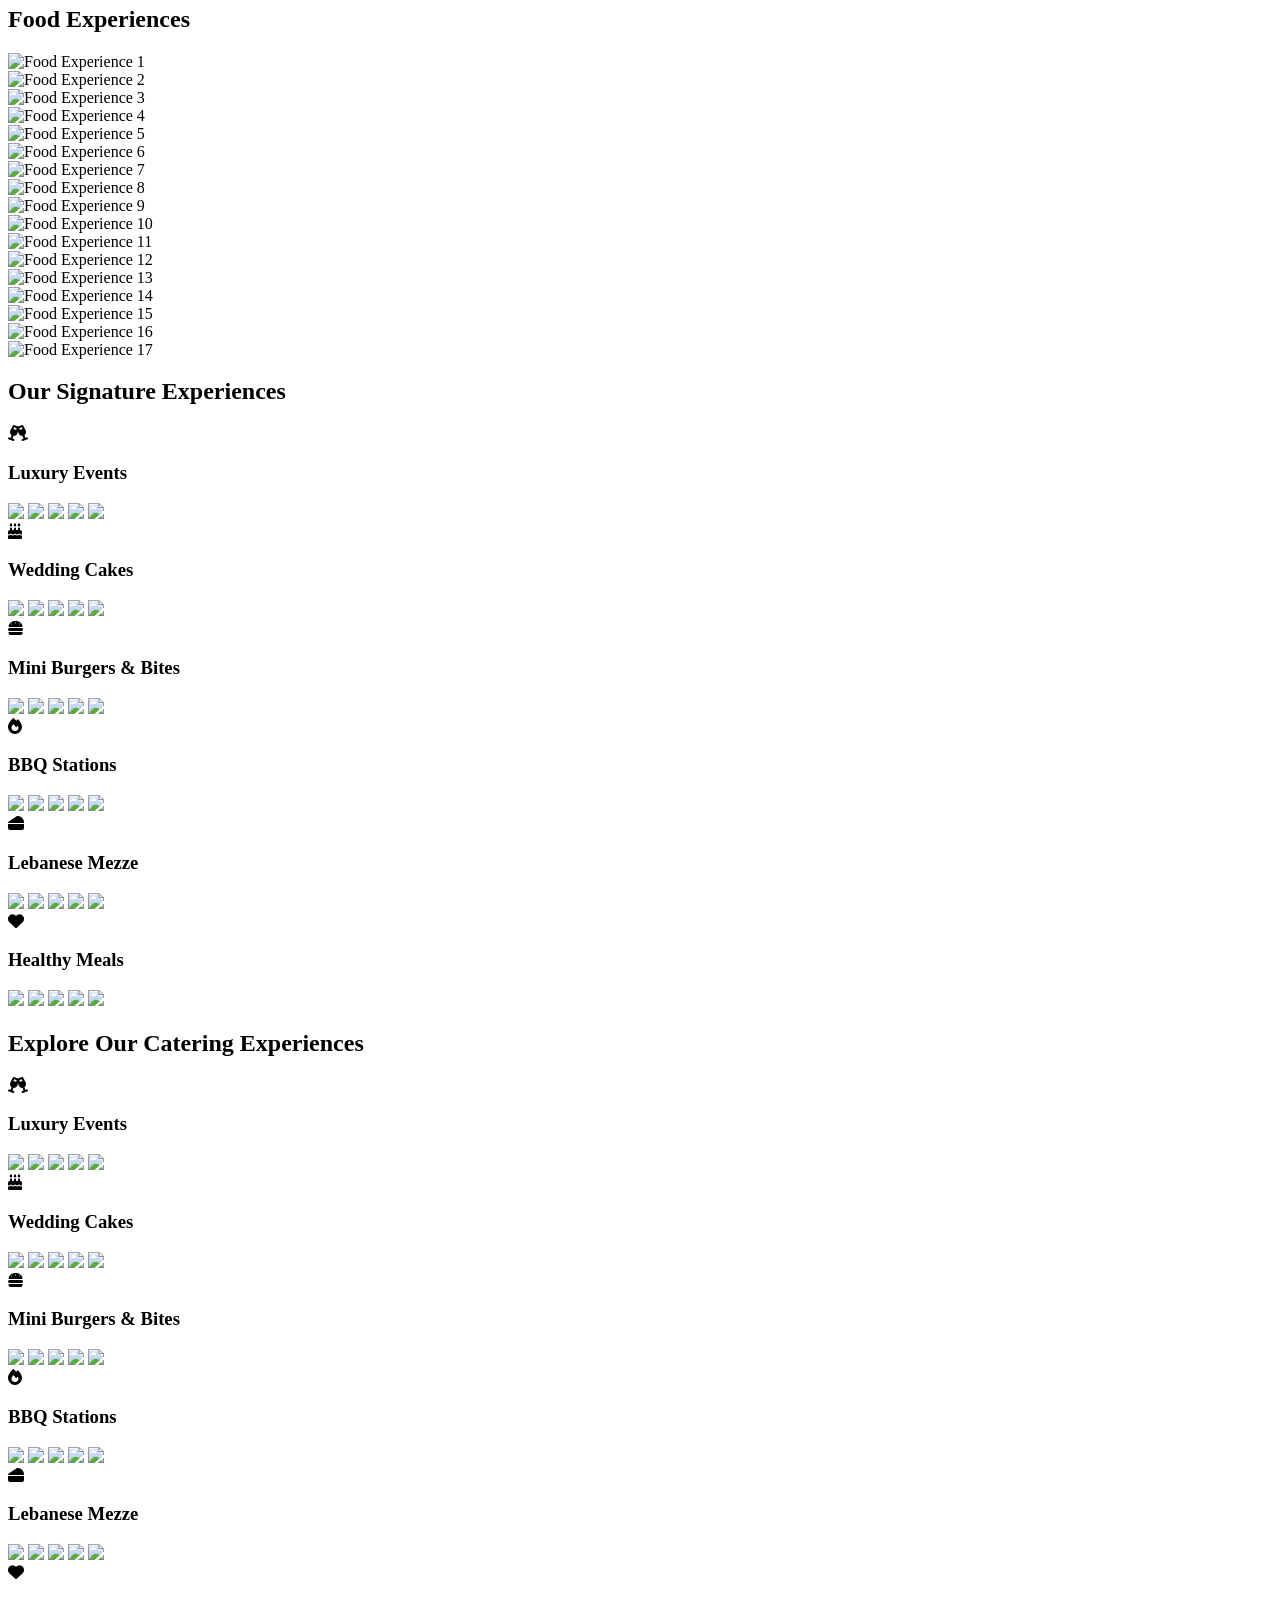
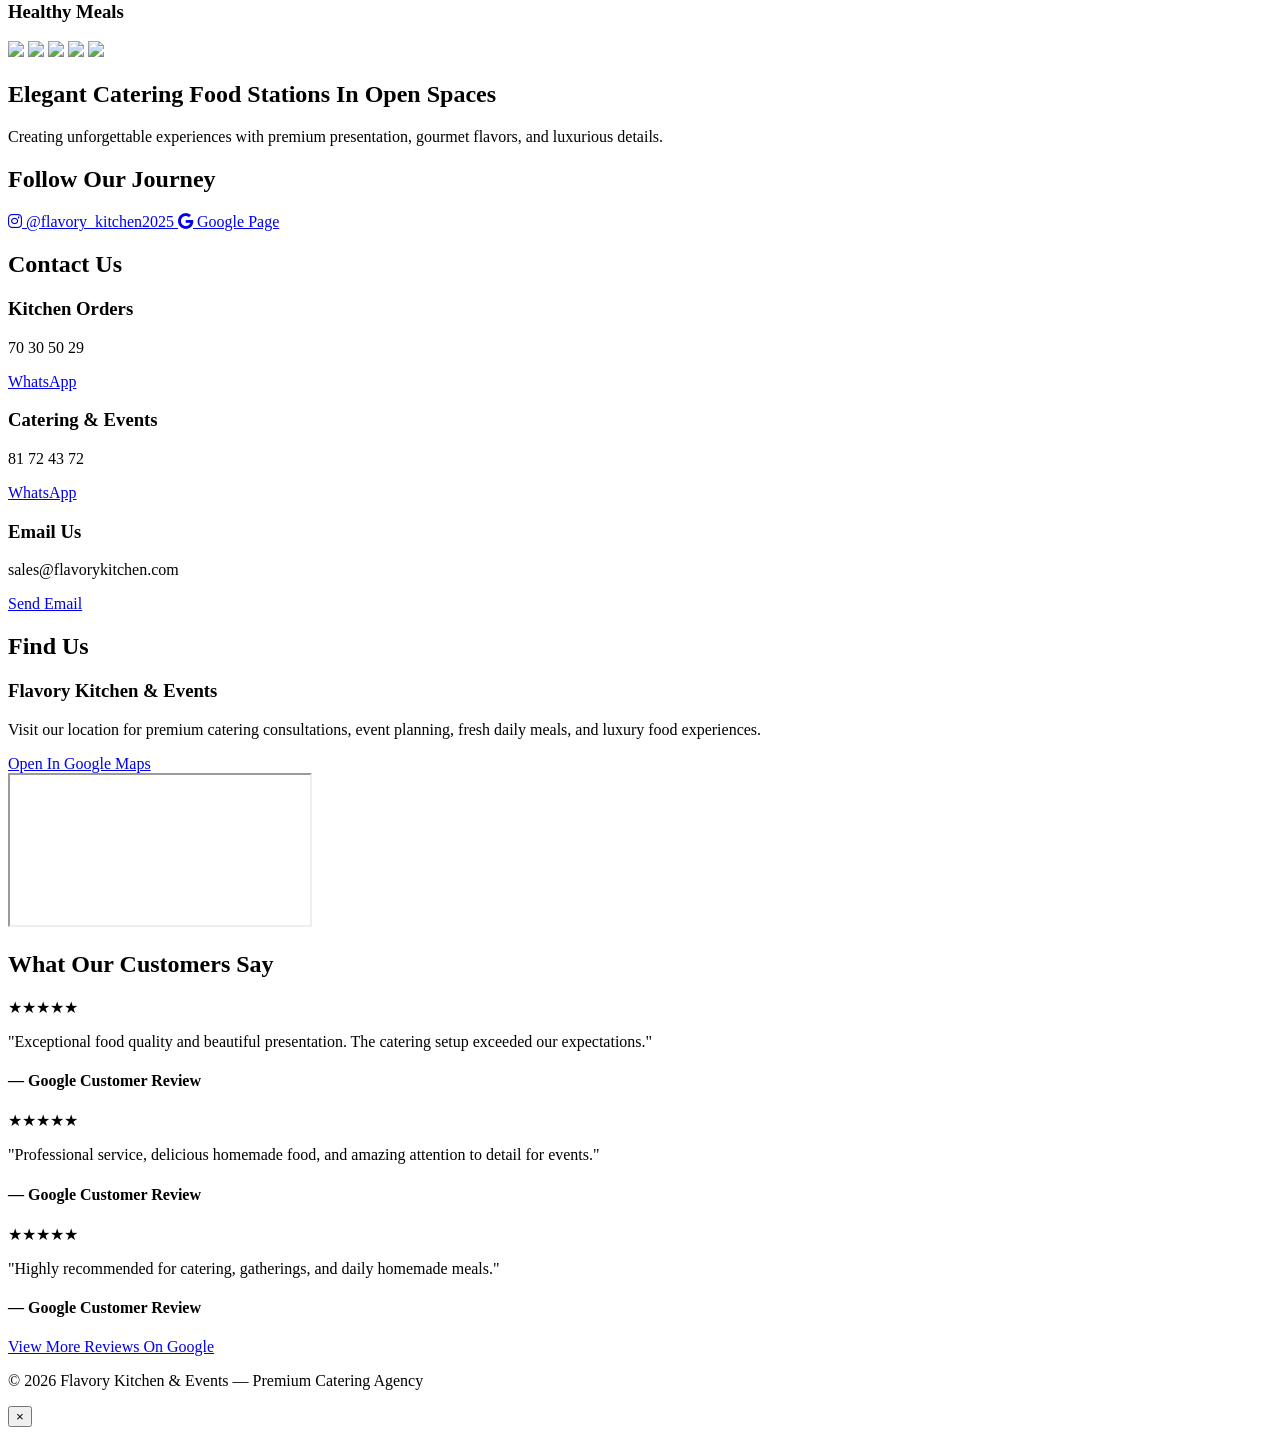
==== commit 390026f6: "Simplify homepage navigation and add Boxes category link" ====
--- a/index.html
+++ b/index.html
@@ -63,12 +63,10 @@
 </div>
 </div>
 <div class="nav-links">
-<a href="#about">About</a>
-<a href="#services">Services</a>
+<a href="index.html">Home</a>
 <a href="menu.html">Menu</a>
 <a href="raw-food.html">Raw Food</a>
-<a href="#gallery">Gallery</a>
-<a href="#location">Location</a>
+<a href="boxes.html">Boxes</a>
 <a href="#contact">Contact</a>
 </div>
 </nav>
